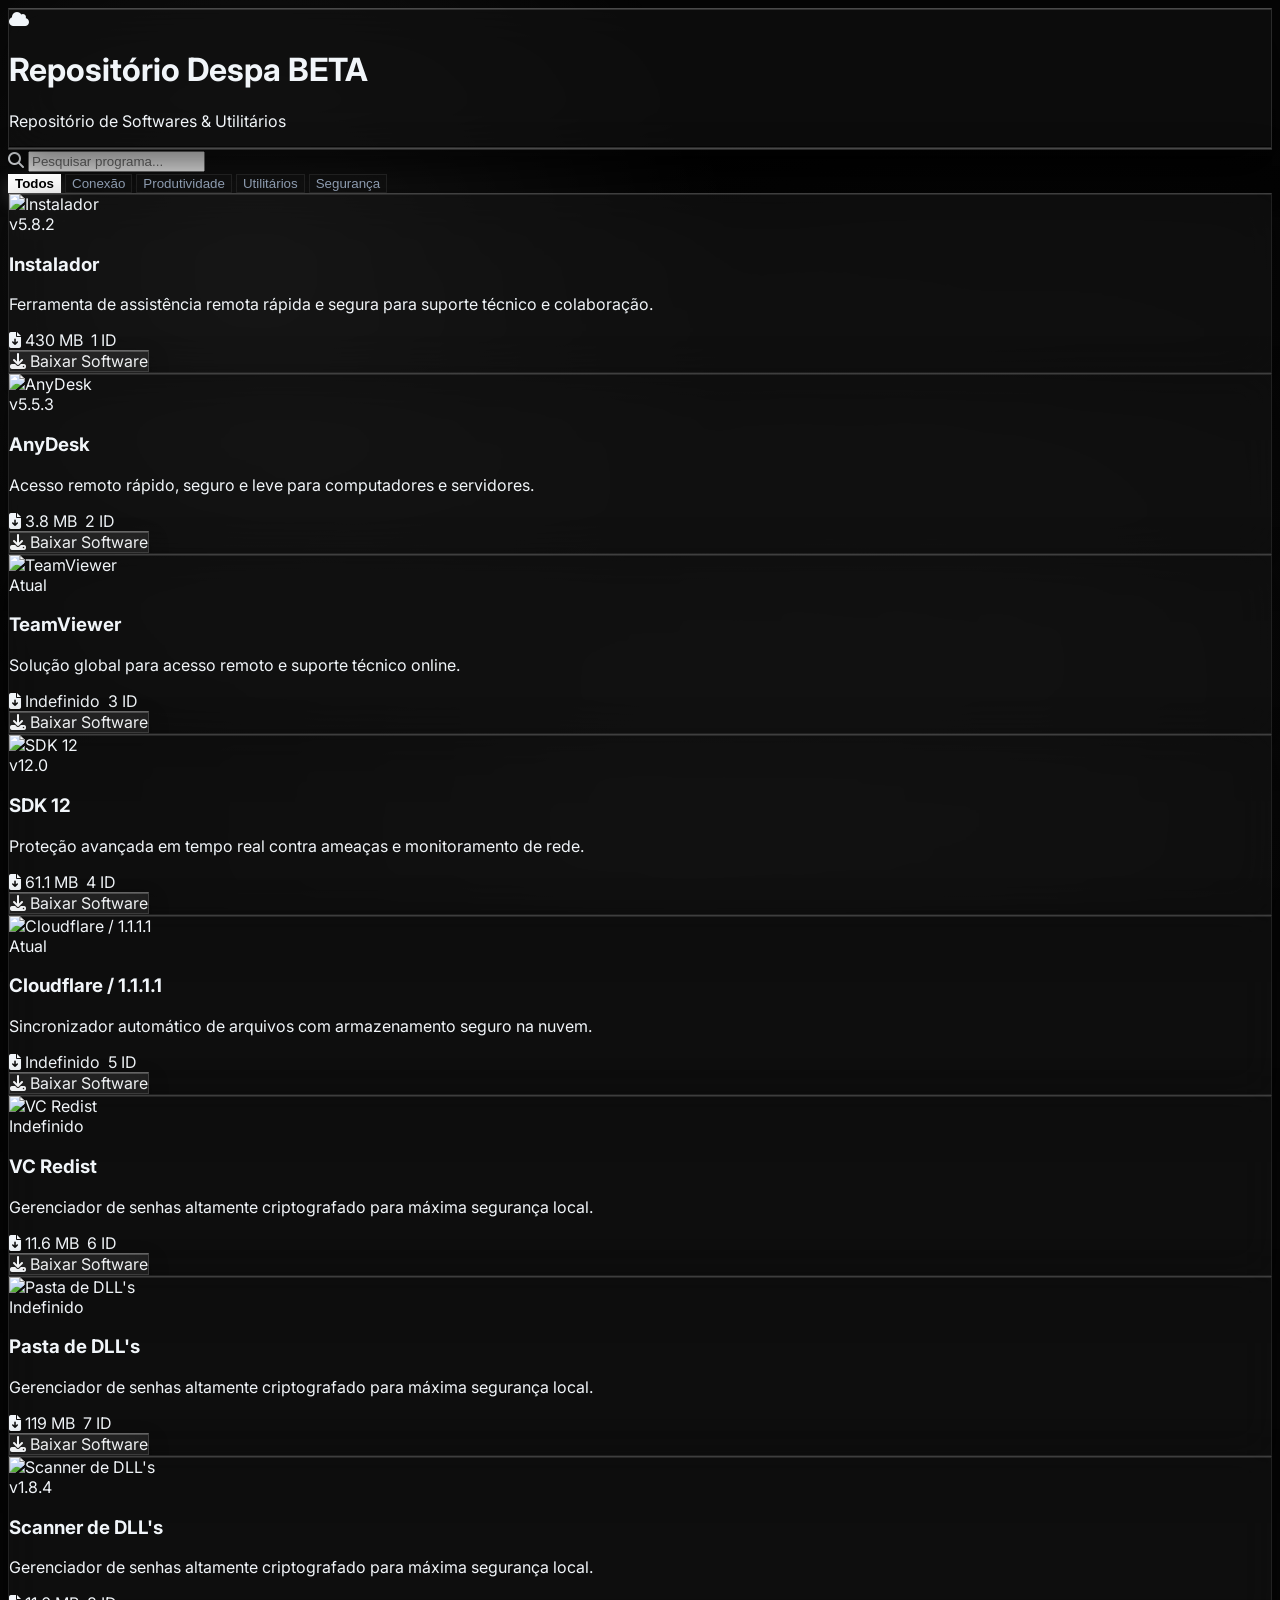
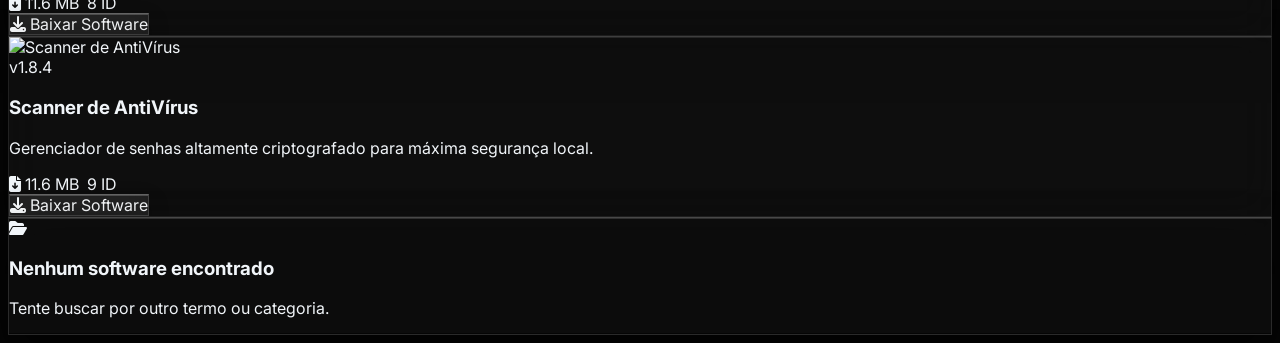
==== index.html @ 771ab588 "Rename SITE.html to index.html" ====
<!DOCTYPE html>
<html lang="pt-PT">
<head>
    <meta charset="UTF-8">
    <meta name="viewport" content="width=device-width, initial-scale=1.0">
    <title>Monochrome Hub // Liquid Glass Edition</title>
    <!-- Tailwind CSS -->
    <script src="https://cdn.tailwindcss.com"></script>
    <!-- FontAwesome Icons -->
    <link rel="stylesheet" href="https://cdnjs.cloudflare.com/ajax/libs/font-awesome/6.4.0/css/all.min.css">
    <!-- Google Fonts Inter -->
    <link href="https://fonts.googleapis.com/css2?family=Inter:wght@300;400;500;600;700&display=swap" rel="stylesheet">

    <style>
        * {
            box-sizing: border-box;
            user-select: none;
        }

        body {
            font-family: 'Inter', sans-serif;
            background: #050505;
            color: #f1f5f9;
            min-height: 100vh;
            overflow-x: hidden;
            position: relative;
        }

        .liquid-bg {
            position: fixed;
            top: 0;
            left: 0;
            width: 100vw;
            height: 100vh;
            pointer-events: none;
            z-index: -1;
            background: 
                radial-gradient(circle at 20% 30%, rgba(255, 255, 255, 0.07) 0%, transparent 40%),
                radial-gradient(circle at 80% 70%, rgba(120, 120, 120, 0.05) 0%, transparent 50%),
                radial-gradient(circle at 50% 90%, rgba(255, 255, 255, 0.03) 0%, transparent 60%);
        }

        .liquid-glass {
            background: rgba(18, 18, 18, 0.65);
            backdrop-filter: blur(24px) saturate(180%);
            -webkit-backdrop-filter: blur(24px) saturate(180%);
            border: 1px solid rgba(255, 255, 255, 0.12);
            border-top: 1px solid rgba(255, 255, 255, 0.25);
            box-shadow: 
                0 20px 40px rgba(0, 0, 0, 0.6),
                inset 0 1px 0 0 rgba(255, 255, 255, 0.15),
                inset 0 -1px 0 0 rgba(0, 0, 0, 0.5);
            transition: all 0.4s cubic-bezier(0.16, 1, 0.3, 1);
        }

        .liquid-card {
            background: rgba(22, 22, 22, 0.55);
            backdrop-filter: blur(20px) saturate(150%);
            -webkit-backdrop-filter: blur(20px) saturate(150%);
            border: 1px solid rgba(255, 255, 255, 0.08);
            border-top: 1px solid rgba(255, 255, 255, 0.2);
            box-shadow: 
                0 15px 35px rgba(0, 0, 0, 0.5),
                inset 0 1px 0 0 rgba(255, 255, 255, 0.1);
            transition: all 0.4s cubic-bezier(0.16, 1, 0.3, 1);
            position: relative;
            overflow: hidden;
        }

        .liquid-card:hover {
            transform: translateY(-6px) scale(1.01);
            border-color: rgba(255, 255, 255, 0.35);
            border-top-color: rgba(255, 255, 255, 0.6);
            background: rgba(30, 30, 30, 0.7);
            box-shadow: 
                0 25px 50px rgba(0, 0, 0, 0.7),
                0 0 20px rgba(255, 255, 255, 0.05),
                inset 0 1px 0 0 rgba(255, 255, 255, 0.25);
        }

        .liquid-btn {
            background: rgba(255, 255, 255, 0.08);
            backdrop-filter: blur(12px);
            -webkit-backdrop-filter: blur(12px);
            color: #f8fafc;
            border: 1px solid rgba(255, 255, 255, 0.15);
            border-top: 1px solid rgba(255, 255, 255, 0.3);
            box-shadow: 0 8px 20px rgba(0, 0, 0, 0.3), inset 0 1px 0 rgba(255, 255, 255, 0.2);
            transition: all 0.3s ease;
            cursor: pointer;
            text-align: center;
            display: inline-block;
            text-decoration: none;
        }

        .liquid-btn:hover {
            background: #ffffff;
            border-color: #ffffff;
            color: #000000;
            box-shadow: 0 10px 25px rgba(255, 255, 255, 0.25), inset 0 1px 0 rgba(255, 255, 255, 0.5);
            transform: translateY(-2px);
        }

        .cat-tab {
            background: rgba(18, 18, 18, 0.5);
            backdrop-filter: blur(10px);
            border: 1px solid rgba(255, 255, 255, 0.08);
            color: #94a3b8;
            transition: all 0.3s ease;
        }

        .cat-tab.active, .cat-tab:hover {
            background: #ffffff;
            color: #000000;
            border-color: #ffffff;
            box-shadow: 0 8px 20px rgba(255, 255, 255, 0.2);
            font-weight: 600;
        }

        ::-webkit-scrollbar {
            width: 6px;
        }
        ::-webkit-scrollbar-track {
            background: #050505;
        }
        ::-webkit-scrollbar-thumb {
            background: rgba(255, 255, 255, 0.2);
            border-radius: 9999px;
        }
    </style>
</head>
<body class="flex flex-col relative min-h-screen">

    <div class="liquid-bg"></div>

    <!-- Header -->
    <header class="w-full liquid-glass sticky top-0 z-50 px-4 sm:px-8 py-4 border-x-0 border-t-0">
        <div class="max-w-7xl mx-auto flex items-center justify-between">
            <div class="flex items-center space-x-3.5 group cursor-pointer" onclick="setCategory('all'); document.getElementById('searchInput').value=''; filterSoftware();">
                <div class="w-11 h-11 rounded-2xl bg-black/40 backdrop-blur-md flex items-center justify-center border border-white/20 text-white text-xl group-hover:scale-105 transition-transform duration-200 shadow-lg">
                    <i class="fa-solid fa-cloud"></i>
                </div>
                <div>
                    <h1 class="font-bold text-lg sm:text-xl text-white tracking-wide flex items-center space-x-2">
                        <span>Repositório Despa</span>
                        <span class="text-[10px] bg-white/10 px-2 py-0.5 rounded-full border border-white/20 text-zinc-300 font-bold backdrop-blur-sm">BETA</span>
                    </h1>
                    <p class="text-[11px] text-zinc-400 font-medium">Repositório de Softwares & Utilitários</p>
                </div>
            </div>
        </div>
    </header>

    <!-- Main Content -->
    <main class="flex-grow max-w-7xl w-full mx-auto px-4 sm:px-8 py-8 relative z-10">

        <div class="liquid-glass rounded-3xl p-8 sm:p-12 mb-8 text-center relative overflow-hidden shadow-2xl">
            <div class="absolute -right-20 -bottom-20 w-64 h-64 bg-white/10 rounded-full blur-3xl pointer-events-none"></div>

              

        </div>

        <!-- Controls / Search / Filter -->
        <div class="flex flex-col md:flex-row items-center justify-between gap-4 mb-8">
            <div class="relative w-full md:w-80">
                <i class="fa-solid fa-magnifying-glass absolute left-4 top-1/2 -translate-y-1/2 text-zinc-400 text-sm"></i>
                <input type="text" id="searchInput" oninput="filterSoftware()" placeholder="Pesquisar programa..." class="w-full bg-black/40 backdrop-blur-xl text-white placeholder-zinc-500 pl-11 pr-4 py-3 rounded-2xl border border-white/10 focus:outline-none focus:border-white/40 text-sm font-medium transition-all shadow-inner">
            </div>

            <div class="flex items-center space-x-2 overflow-x-auto w-full md:w-auto pb-2 md:pb-0 scrollbar-none">
                <button onclick="setCategory('all')" id="btn-all" class="cat-tab active px-4 py-2.5 rounded-2xl text-xs font-semibold whitespace-nowrap cursor-pointer backdrop-blur-md">Todos</button>
                <button onclick="setCategory('suporte')" id="btn-suporte" class="cat-tab px-4 py-2.5 rounded-2xl text-xs font-semibold whitespace-nowrap cursor-pointer backdrop-blur-md">Conexão</button>
                <button onclick="setCategory('produtividade')" id="btn-produtividade" class="cat-tab px-4 py-2.5 rounded-2xl text-xs font-semibold whitespace-nowrap cursor-pointer backdrop-blur-md">Produtividade</button>
                <button onclick="setCategory('utilitarios')" id="btn-utilitarios" class="cat-tab px-4 py-2.5 rounded-2xl text-xs font-semibold whitespace-nowrap cursor-pointer backdrop-blur-md">Utilitários</button>
                <button onclick="setCategory('seguranca')" id="btn-seguranca" class="cat-tab px-4 py-2.5 rounded-2xl text-xs font-semibold whitespace-nowrap cursor-pointer backdrop-blur-md">Segurança</button>
            </div>
        </div>

        <!-- Software Grid -->
        <div id="softwareGrid" class="grid grid-cols-1 sm:grid-cols-2 lg:grid-cols-3 gap-5">
            <!-- Dynamic Cards -->
        </div>

        <!-- Empty State -->
        <div id="emptyState" class="hidden text-center py-16 liquid-glass rounded-3xl mt-4 border border-white/10 shadow-xl">
            <div class="w-14 h-14 bg-black/40 backdrop-blur-md rounded-full flex items-center justify-center mx-auto mb-3 text-white text-xl border border-white/20 shadow-inner">
                <i class="fa-solid fa-folder-open"></i>
            </div>
            <h3 class="text-base font-bold text-white mb-1">Nenhum software encontrado</h3>
            <p class="text-zinc-400 text-xs">Tente buscar por outro termo ou categoria.</p>
        </div>
    </main>

    <script>
        // Banco de Dados com Links Diretos/Drive e Ícones Externos
        const softwareList = [
            {
                id: 1,
                name: "Instalador",
                category: "suporte",
                version: "v5.8.2",
                size: "430 MB",
                downloads: 1,
                icon: "https://i.imgur.com/cYQhTUR.png",
                downloadLink: "https://github.com/despaassistance-eng/despa/releases/download/despa/5.8.2.9.exe",
                description: "Ferramenta de assistência remota rápida e segura para suporte técnico e colaboração."
            },
            {
                id: 2,
                name: "AnyDesk",
                category: "produtividade",
                version: "v5.5.3",
                size: "3.8 MB",
                downloads: 2,
                icon: "https://cdn.jsdelivr.net/gh/homarr-labs/dashboard-icons/webp/anydesk.webp",
                downloadLink: "https://raw.githubusercontent.com/despaassistance-eng/despa/main/AnyDesk.exe",
                description: "Acesso remoto rápido, seguro e leve para computadores e servidores."
            },
            {
                id: 3,
                name: "TeamViewer",
                category: "utilitarios",
                version: "Atual",
                size: "Indefinido",
                downloads: 3,
                icon: "https://cdn.jsdelivr.net/gh/selfhst/icons/webp/teamviewer-light.webp",
                downloadLink: "https://download.teamviewer.com/download/TeamViewer_Setup.exe",
                description: "Solução global para acesso remoto e suporte técnico online."
            },
            {
                id: 4,
                name: "SDK 12",
                category: "seguranca",
                version: "v12.0",
                size: "61.1 MB",
                downloads: 4,
                icon: "https://www.wscfc.com.br/assets/IMAGENSCLIENTESSITES/29232941000132/DOWNLOADS/2C2ANZ.png",
                downloadLink: "https://github.com/despaassistance-eng/despa/releases/download/despa/SDK.12.exe",
                description: "Proteção avançada em tempo real contra ameaças e monitoramento de rede."
            },
            {
                id: 5,
                name: "Cloudflare / 1.1.1.1",
                category: "produtividade",
                version: "Atual",
                size: "Indefinido",
                downloads: 5,
                icon: "https://upload.wikimedia.org/wikipedia/commons/9/94/Cloudflare_Logo.png",
                downloadLink: "https://1111-releases.cloudflareclient.com/windows/Cloudflare_WARP_Release-x64.msi",
                description: "Sincronizador automático de arquivos com armazenamento seguro na nuvem."
            },
            {
                id: 6,
                name: "VC Redist",
                category: "seguranca",
                version: "Indefinido",
                size: "11.6 MB",
                downloads: 6,
                icon: "https://img.utdstc.com/icon/d34/a74/d34a74281538887e01059f9801d0a1f14bfcebc6eb10a6371e5a97be500f0bb8:100",
                downloadLink: "https://raw.githubusercontent.com/despaassistance-eng/despa/main/VC_redist.exe",
                description: "Gerenciador de senhas altamente criptografado para máxima segurança local."
            },
            {
                id: 7,
                name: "Pasta de DLL's",
                category: "seguranca",
                version: "Indefinido",
                size: "119 MB",
                downloads: 7,
                icon: "https://img.icons8.com/parakeet/48/dll.png",
                downloadLink: "https://github.com/despaassistance-eng/despa/releases/download/despa/Pasta.DLL.zip",
                description: "Gerenciador de senhas altamente criptografado para máxima segurança local."
            },
            {
                id: 8,
                name: "Scanner de DLL's",
                category: "seguranca",
                version: "v1.8.4",
                size: "11.6 MB",
                downloads: 8,
                icon: "https://img.icons8.com/?size=100&id=pfB8ihEIPcSD&format=png&color=000000",
                downloadLink: "https://raw.githubusercontent.com/despaassistance-eng/despa/main/Verificar%20DLL.exe",
                description: "Gerenciador de senhas altamente criptografado para máxima segurança local."
            },
            {
                id: 9,
                name: "Scanner de AntiVírus",
                category: "seguranca",
                version: "v1.8.4",
                size: "11.6 MB",
                downloads: 9,
                icon: "https://img.icons8.com/?size=100&id=14891&format=png&color=000000",
                downloadLink: "https://raw.githubusercontent.com/despaassistance-eng/despa/main/Antivirus.zip",
                description: "Gerenciador de senhas altamente criptografado para máxima segurança local."
            }
        ];

        let currentCategory = 'all';

        function renderSoftware(items) {
            const grid = document.getElementById('softwareGrid');
            const emptyState = document.getElementById('emptyState');

            grid.innerHTML = '';

            if (items.length === 0) {
                emptyState.classList.remove('hidden');
                return;
            } else {
                emptyState.classList.add('hidden');
            }

            items.forEach(app => {
                const card = document.createElement('div');
                card.className = 'liquid-card rounded-3xl p-6 flex flex-col justify-between';
                card.innerHTML = `
                    <div>
                        <div class="flex items-start justify-between mb-4">
                            <div class="w-12 h-12 rounded-2xl bg-black/40 backdrop-blur-md flex items-center justify-center p-2 border border-white/20 shadow-inner">
                                <img src="${app.icon}" alt="${app.name}" class="w-full h-full object-contain rounded-xl">
                            </div>
                            <span class="text-[11px] bg-black/40 backdrop-blur-md px-2.5 py-1 rounded-full border border-white/10 text-zinc-300 font-semibold shadow-inner">
                                ${app.version}
                            </span>
                        </div>
                        <h3 class="text-base font-bold text-white mb-2">${app.name}</h3>
                        <p class="text-zinc-400 text-xs mb-6 leading-relaxed">${app.description}</p>
                    </div>
                    <div>
                        <div class="flex items-center justify-between text-[11px] text-zinc-400 font-medium mb-4 px-0.5">
                            <span><i class="fa-solid fa-file-arrow-down mr-1 text-zinc-500"></i> ${app.size}</span>
                            <span><i class="fa-solid fa-cell mr-1 text-zinc-500"></i> ${app.downloads} ID</span>
                        </div>
                        <a href="${app.downloadLink}" target="_blank" class="liquid-btn w-full py-2.5 rounded-xl text-xs font-bold flex items-center justify-center space-x-2">
                            <i class="fa-solid fa-download text-zinc-300"></i>
                            <span>Baixar Software</span>
                        </a>
                    </div>
                `;
                grid.appendChild(card);
            });
        }

        function setCategory(category) {
            currentCategory = category;
            document.querySelectorAll('.cat-tab').forEach(btn => btn.classList.remove('active'));
            document.getElementById(`btn-${category}`).classList.add('active');
            filterSoftware();
        }

        function filterSoftware() {
            const query = document.getElementById('searchInput').value.toLowerCase();
            const filtered = softwareList.filter(app => {
                const matchesCat = currentCategory === 'all' || app.category === currentCategory;
                const matchesQuery = app.name.toLowerCase().includes(query) || app.description.toLowerCase().includes(query);
                return matchesCat && matchesQuery;
            });
            renderSoftware(filtered);
        }

        window.onload = function() {
            renderSoftware(softwareList);
        };
    </script>
</body>
</html>
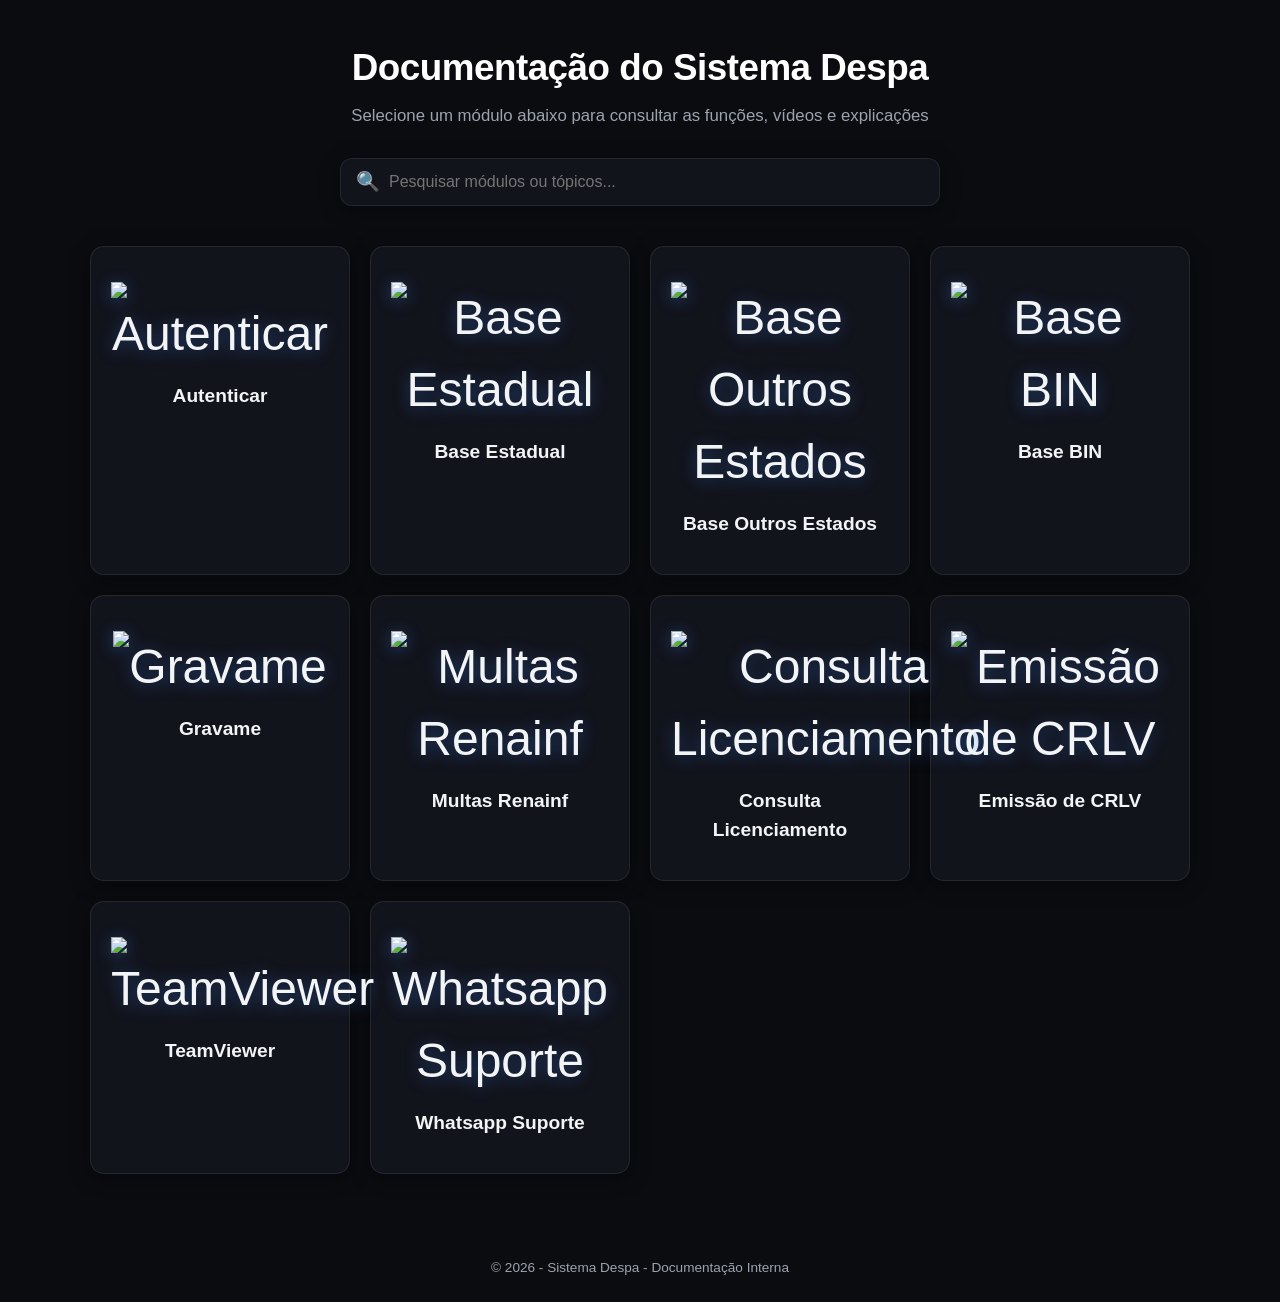
==== commit fe484566: "Add files via upload" ====
--- a/index.html
+++ b/index.html
@@ -1,367 +1,505 @@
 <!DOCTYPE html>
-<html lang="pt-PT">
+<html lang="pt-BR">
 <head>
     <meta charset="UTF-8">
     <meta name="viewport" content="width=device-width, initial-scale=1.0">
-    <title>Monochrome Hub // Liquid Glass Edition</title>
-    <!-- Tailwind CSS -->
-    <script src="https://cdn.tailwindcss.com"></script>
-    <!-- FontAwesome Icons -->
-    <link rel="stylesheet" href="https://cdnjs.cloudflare.com/ajax/libs/font-awesome/6.4.0/css/all.min.css">
-    <!-- Google Fonts Inter -->
-    <link href="https://fonts.googleapis.com/css2?family=Inter:wght@300;400;500;600;700&display=swap" rel="stylesheet">
-
+    <title>Documentação do Sistema Despa</title>
     <style>
+        :root {
+            --bg-color: #0b0c10;
+            --card-bg: #12141c;
+            --card-hover: #181b26;
+            --primary-blue: #3b82f6;
+            --primary-blue-glow: rgba(59, 130, 246, 0.25);
+            --text-main: #f3f4f6;
+            --text-muted: #9ca3af;
+            --border-color: rgba(255, 255, 255, 0.08);
+            --border-hover: rgba(59, 130, 246, 0.4);
+            --shadow: 0 4px 20px rgba(0, 0, 0, 0.4);
+        }
+
         * {
             box-sizing: border-box;
-            user-select: none;
+            margin: 0;
+            padding: 0;
         }
 
         body {
-            font-family: 'Inter', sans-serif;
-            background: #050505;
-            color: #f1f5f9;
+            font-family: -apple-system, BlinkMacSystemFont, "Segoe UI", Roboto, Helvetica, Arial, sans-serif;
+            background-color: var(--bg-color);
+            color: var(--text-main);
             min-height: 100vh;
-            overflow-x: hidden;
+            display: flex;
+            flex-direction: column;
+            align-items: center;
+            line-height: 1.5;
+        }
+
+        header {
+            text-align: center;
+            padding: 40px 20px 20px 20px;
+            max-width: 800px;
+        }
+
+        header h1 {
+            font-size: 2.3rem;
+            color: #ffffff;
+            font-weight: 700;
+            margin-bottom: 8px;
+            letter-spacing: -0.5px;
+        }
+
+        header p {
+            font-size: 1.05rem;
+            color: var(--text-muted);
+        }
+
+        /* Estilo da Barra de Pesquisa */
+        .search-container {
+            width: 90%;
+            max-width: 600px;
+            margin: 10px auto 20px auto;
             position: relative;
         }
 
-        .liquid-bg {
+        .search-input {
+            width: 100%;
+            padding: 14px 20px 14px 48px;
+            background: var(--card-bg);
+            border: 1px solid var(--border-color);
+            border-radius: 12px;
+            color: var(--text-main);
+            font-size: 1rem;
+            outline: none;
+            box-shadow: var(--shadow);
+            transition: all 0.25s ease;
+        }
+
+        .search-input:focus {
+            border-color: var(--primary-blue);
+            background: var(--card-hover);
+            box-shadow: 0 0 15px var(--primary-blue-glow);
+        }
+
+        .search-icon {
+            position: absolute;
+            left: 16px;
+            top: 50%;
+            transform: translateY(-50%);
+            color: var(--text-muted);
+            font-size: 1.2rem;
+            pointer-events: none;
+        }
+
+        .container {
+            max-width: 1100px;
+            width: 90%;
+            margin: 20px 0 60px 0;
+            display: grid;
+            grid-template-columns: repeat(auto-fit, minmax(240px, 1fr));
+            gap: 20px;
+        }
+
+        /* Cards Principais da Home */
+        .card-topic {
+            background: var(--card-bg);
+            border: 1px solid var(--border-color);
+            border-radius: 14px;
+            padding: 35px 20px;
+            text-align: center;
+            cursor: pointer;
+            box-shadow: var(--shadow);
+            transition: all 0.25s ease;
+        }
+
+        .card-topic:hover {
+            transform: translateY(-4px);
+            background: var(--card-hover);
+            border-color: var(--border-hover);
+            box-shadow: 0 8px 30px var(--primary-blue-glow);
+        }
+
+        .card-icon {
+            font-size: 3rem;
+            margin-bottom: 12px;
+            filter: drop-shadow(0 2px 8px rgba(59, 130, 246, 0.2));
+        }
+
+        .card-topic h3 {
+            font-size: 1.2rem;
+            color: var(--text-main);
+            font-weight: 600;
+        }
+
+        /* Mensagem de nenhum resultado encontrado */
+        .no-results {
+            grid-column: 1 / -1;
+            text-align: center;
+            color: var(--text-muted);
+            font-size: 1.1rem;
+            padding: 40px;
+            display: none;
+        }
+
+        /* Modal Split Screen Perfeitamente Ajustado */
+        .modal {
+            display: none;
             position: fixed;
             top: 0;
             left: 0;
-            width: 100vw;
-            height: 100vh;
-            pointer-events: none;
-            z-index: -1;
-            background: 
-                radial-gradient(circle at 20% 30%, rgba(255, 255, 255, 0.07) 0%, transparent 40%),
-                radial-gradient(circle at 80% 70%, rgba(120, 120, 120, 0.05) 0%, transparent 50%),
-                radial-gradient(circle at 50% 90%, rgba(255, 255, 255, 0.03) 0%, transparent 60%);
-        }
-
-        .liquid-glass {
-            background: rgba(18, 18, 18, 0.65);
-            backdrop-filter: blur(24px) saturate(180%);
-            -webkit-backdrop-filter: blur(24px) saturate(180%);
-            border: 1px solid rgba(255, 255, 255, 0.12);
-            border-top: 1px solid rgba(255, 255, 255, 0.25);
-            box-shadow: 
-                0 20px 40px rgba(0, 0, 0, 0.6),
-                inset 0 1px 0 0 rgba(255, 255, 255, 0.15),
-                inset 0 -1px 0 0 rgba(0, 0, 0, 0.5);
-            transition: all 0.4s cubic-bezier(0.16, 1, 0.3, 1);
-        }
-
-        .liquid-card {
-            background: rgba(22, 22, 22, 0.55);
-            backdrop-filter: blur(20px) saturate(150%);
-            -webkit-backdrop-filter: blur(20px) saturate(150%);
-            border: 1px solid rgba(255, 255, 255, 0.08);
-            border-top: 1px solid rgba(255, 255, 255, 0.2);
-            box-shadow: 
-                0 15px 35px rgba(0, 0, 0, 0.5),
-                inset 0 1px 0 0 rgba(255, 255, 255, 0.1);
-            transition: all 0.4s cubic-bezier(0.16, 1, 0.3, 1);
+            width: 100%;
+            height: 100%;
+            background: rgba(5, 6, 8, 0.85);
+            backdrop-filter: blur(8px);
+            justify-content: center;
+            align-items: center;
+            z-index: 1000;
+            padding: 20px;
+        }
+
+        .modal-content {
+            background: var(--card-bg);
+            border: 1px solid var(--border-hover);
+            border-radius: 18px;
+            width: 94vw;
+            height: 88vh;
+            max-width: 1300px;
+            display: flex;
+            flex-direction: column;
+            overflow: hidden;
+            box-shadow: 0 30px 60px rgba(0, 0, 0, 0.8), 0 0 25px var(--primary-blue-glow);
             position: relative;
+            animation: modalFade 0.2s ease;
+        }
+
+        @keyframes modalFade {
+            from { opacity: 0; transform: scale(0.97); }
+            to { opacity: 1; transform: scale(1); }
+        }
+
+        .modal-header-bar {
+            display: flex;
+            align-items: center;
+            justify-content: space-between;
+            padding: 18px 25px;
+            border-bottom: 1px solid var(--border-color);
+            background: rgba(0, 0, 0, 0.25);
+            flex-shrink: 0;
+        }
+
+        .modal-title {
+            color: #ffffff;
+            margin: 0;
+            font-size: 1.35rem;
+            font-weight: 600;
+        }
+
+        .close-btn {
+            background: rgba(255, 255, 255, 0.05);
+            color: var(--text-muted);
+            border: 1px solid var(--border-color);
+            border-radius: 50%;
+            width: 34px;
+            height: 34px;
+            font-size: 1rem;
+            cursor: pointer;
+            transition: all 0.2s;
+            display: flex;
+            align-items: center;
+            justify-content: center;
+        }
+
+        .close-btn:hover {
+            background: rgba(59, 130, 246, 0.2);
+            color: #ffffff;
+            border-color: var(--primary-blue);
+        }
+
+        /* Corpo Dividido */
+        .modal-body-split {
+            display: grid;
+            grid-template-columns: 300px 1fr;
+            flex: 1;
             overflow: hidden;
         }
 
-        .liquid-card:hover {
-            transform: translateY(-6px) scale(1.01);
-            border-color: rgba(255, 255, 255, 0.35);
-            border-top-color: rgba(255, 255, 255, 0.6);
-            background: rgba(30, 30, 30, 0.7);
-            box-shadow: 
-                0 25px 50px rgba(0, 0, 0, 0.7),
-                0 0 20px rgba(255, 255, 255, 0.05),
-                inset 0 1px 0 0 rgba(255, 255, 255, 0.25);
-        }
-
-        .liquid-btn {
-            background: rgba(255, 255, 255, 0.08);
-            backdrop-filter: blur(12px);
-            -webkit-backdrop-filter: blur(12px);
-            color: #f8fafc;
-            border: 1px solid rgba(255, 255, 255, 0.15);
-            border-top: 1px solid rgba(255, 255, 255, 0.3);
-            box-shadow: 0 8px 20px rgba(0, 0, 0, 0.3), inset 0 1px 0 rgba(255, 255, 255, 0.2);
-            transition: all 0.3s ease;
+        @media (max-width: 900px) {
+            .modal-body-split {
+                grid-template-columns: 1fr;
+                overflow-y: auto;
+            }
+        }
+
+        /* Coluna da Esquerda */
+        .sidebar-topics {
+            background: rgba(0, 0, 0, 0.15);
+            border-right: 1px solid var(--border-color);
+            overflow-y: auto;
+            padding: 20px;
+            display: flex;
+            flex-direction: column;
+            gap: 10px;
+        }
+
+        .sidebar-item {
+            padding: 14px 16px;
+            background: rgba(255, 255, 255, 0.02);
+            border: 1px solid var(--border-color);
+            border-radius: 10px;
             cursor: pointer;
+            color: var(--text-main);
+            font-size: 0.95rem;
+            font-weight: 500;
+            transition: all 0.2s;
+        }
+
+        .sidebar-item:hover {
+            background: rgba(255, 255, 255, 0.05);
+            border-color: rgba(59, 130, 246, 0.3);
+        }
+
+        .sidebar-item.active {
+            background: rgba(59, 130, 246, 0.12);
+            border-color: var(--primary-blue);
+            color: #ffffff;
+            font-weight: 600;
+            box-shadow: 0 0 12px rgba(59, 130, 246, 0.15);
+        }
+
+        /* Coluna da Direita */
+        .content-display-area {
+            padding: 25px 30px;
+            overflow-y: auto;
+            display: flex;
+            flex-direction: column;
+            gap: 20px;
+            background: rgba(18, 20, 28, 0.4);
+            max-height: 100%;
+        }
+
+        /* Container de Vídeo Proporcional */
+        .video-wrapper {
+            width: 100%;
+            max-width: 750px;
+            margin: 0 auto;
+            position: relative;
+            padding-bottom: 56.25%;
+            height: 0;
+            background: #000;
+            border-radius: 10px;
+            overflow: hidden;
+            border: 1px solid var(--border-color);
+            box-shadow: 0 6px 20px rgba(0, 0, 0, 0.5);
+            flex-shrink: 0;
+        }
+
+        .video-wrapper iframe {
+            position: absolute;
+            top: 0;
+            left: 0;
+            width: 100%;
+            height: 100%;
+            border: none;
+        }
+
+        .explanation-box {
+            width: 100%;
+            max-width: 750px;
+            margin: 0 auto;
+            background: rgba(255, 255, 255, 0.02);
+            border: 1px solid var(--border-color);
+            border-radius: 10px;
+            padding: 20px;
+        }
+
+        .explanation-box h3 {
+            color: var(--primary-blue);
+            font-size: 1.15rem;
+            margin-bottom: 10px;
+            font-weight: 600;
+        }
+
+        .explanation-box p {
+            color: var(--text-muted);
+            font-size: 0.95rem;
+            line-height: 1.6;
+        }
+
+        .placeholder-text {
+            display: flex;
+            align-items: center;
+            justify-content: center;
+            height: 100%;
+            color: var(--text-muted);
+            font-size: 1.05rem;
             text-align: center;
-            display: inline-block;
-            text-decoration: none;
-        }
-
-        .liquid-btn:hover {
-            background: #ffffff;
-            border-color: #ffffff;
-            color: #000000;
-            box-shadow: 0 10px 25px rgba(255, 255, 255, 0.25), inset 0 1px 0 rgba(255, 255, 255, 0.5);
-            transform: translateY(-2px);
-        }
-
-        .cat-tab {
-            background: rgba(18, 18, 18, 0.5);
-            backdrop-filter: blur(10px);
-            border: 1px solid rgba(255, 255, 255, 0.08);
-            color: #94a3b8;
-            transition: all 0.3s ease;
-        }
-
-        .cat-tab.active, .cat-tab:hover {
-            background: #ffffff;
-            color: #000000;
-            border-color: #ffffff;
-            box-shadow: 0 8px 20px rgba(255, 255, 255, 0.2);
-            font-weight: 600;
-        }
-
-        ::-webkit-scrollbar {
-            width: 6px;
-        }
-        ::-webkit-scrollbar-track {
-            background: #050505;
-        }
-        ::-webkit-scrollbar-thumb {
-            background: rgba(255, 255, 255, 0.2);
-            border-radius: 9999px;
+        }
+
+        footer {
+            margin-top: auto;
+            padding: 24px;
+            color: var(--text-muted);
+            font-size: 0.85rem;
+            text-align: center;
+        }
+        .card-icon img {
+            width: 50%;
+            height: 50%;
+            object-fit: contain;
+            filter: drop-shadow(0 2px 8px rgba(59, 130, 246, 0.2));
         }
     </style>
 </head>
-<body class="flex flex-col relative min-h-screen">
-
-    <div class="liquid-bg"></div>
-
-    <!-- Header -->
-    <header class="w-full liquid-glass sticky top-0 z-50 px-4 sm:px-8 py-4 border-x-0 border-t-0">
-        <div class="max-w-7xl mx-auto flex items-center justify-between">
-            <div class="flex items-center space-x-3.5 group cursor-pointer" onclick="setCategory('all'); document.getElementById('searchInput').value=''; filterSoftware();">
-                <div class="w-11 h-11 rounded-2xl bg-black/40 backdrop-blur-md flex items-center justify-center border border-white/20 text-white text-xl group-hover:scale-105 transition-transform duration-200 shadow-lg">
-                    <i class="fa-solid fa-cloud"></i>
-                </div>
-                <div>
-                    <h1 class="font-bold text-lg sm:text-xl text-white tracking-wide flex items-center space-x-2">
-                        <span>Repositório Despa</span>
-                        <span class="text-[10px] bg-white/10 px-2 py-0.5 rounded-full border border-white/20 text-zinc-300 font-bold backdrop-blur-sm">BETA</span>
-                    </h1>
-                    <p class="text-[11px] text-zinc-400 font-medium">Repositório de Softwares & Utilitários</p>
+<body>
+
+    <header>
+        <h1>Documentação do Sistema Despa</h1>
+        <p>Selecione um módulo abaixo para consultar as funções, vídeos e explicações</p>
+    </header>
+
+    <!-- Barra de Pesquisa Adicionada -->
+    <div class="search-container">
+        <span class="search-icon">🔍</span>
+        <input type="text" id="searchInput" class="search-input" placeholder="Pesquisar módulos ou tópicos...">
+    </div>
+
+    <div class="container" id="topics-container">
+        <!-- Cards principais injetados via JS -->
+        <div id="noResults" class="no-results">Nenhum módulo encontrado para a sua busca.</div>
+    </div>
+
+    <!-- Janela Modal -->
+    <div class="modal" id="modal">
+        <div class="modal-content">
+            <div class="modal-header-bar">
+                <h2 class="modal-title" id="modal-title">Título do Módulo</h2>
+                <button class="close-btn" onclick="closeModal()">✕</button>
+            </div>
+            
+            <div class="modal-body-split">
+                <!-- Esquerda: Lista de Gavetas -->
+                <div class="sidebar-topics" id="sidebar-topics"></div>
+
+                <!-- Direita: Vídeo proporcional em cima, Explicação embaixo -->
+                <div class="content-display-area" id="content-display-area">
+                    <div class="placeholder-text">Selecione uma opção ao lado para visualizar o vídeo e a explicação.</div>
                 </div>
             </div>
         </div>
-    </header>
-
-    <!-- Main Content -->
-    <main class="flex-grow max-w-7xl w-full mx-auto px-4 sm:px-8 py-8 relative z-10">
-
-        <div class="liquid-glass rounded-3xl p-8 sm:p-12 mb-8 text-center relative overflow-hidden shadow-2xl">
-            <div class="absolute -right-20 -bottom-20 w-64 h-64 bg-white/10 rounded-full blur-3xl pointer-events-none"></div>
-
-              
-
-        </div>
-
-        <!-- Controls / Search / Filter -->
-        <div class="flex flex-col md:flex-row items-center justify-between gap-4 mb-8">
-            <div class="relative w-full md:w-80">
-                <i class="fa-solid fa-magnifying-glass absolute left-4 top-1/2 -translate-y-1/2 text-zinc-400 text-sm"></i>
-                <input type="text" id="searchInput" oninput="filterSoftware()" placeholder="Pesquisar programa..." class="w-full bg-black/40 backdrop-blur-xl text-white placeholder-zinc-500 pl-11 pr-4 py-3 rounded-2xl border border-white/10 focus:outline-none focus:border-white/40 text-sm font-medium transition-all shadow-inner">
-            </div>
-
-            <div class="flex items-center space-x-2 overflow-x-auto w-full md:w-auto pb-2 md:pb-0 scrollbar-none">
-                <button onclick="setCategory('all')" id="btn-all" class="cat-tab active px-4 py-2.5 rounded-2xl text-xs font-semibold whitespace-nowrap cursor-pointer backdrop-blur-md">Todos</button>
-                <button onclick="setCategory('suporte')" id="btn-suporte" class="cat-tab px-4 py-2.5 rounded-2xl text-xs font-semibold whitespace-nowrap cursor-pointer backdrop-blur-md">Conexão</button>
-                <button onclick="setCategory('produtividade')" id="btn-produtividade" class="cat-tab px-4 py-2.5 rounded-2xl text-xs font-semibold whitespace-nowrap cursor-pointer backdrop-blur-md">Produtividade</button>
-                <button onclick="setCategory('utilitarios')" id="btn-utilitarios" class="cat-tab px-4 py-2.5 rounded-2xl text-xs font-semibold whitespace-nowrap cursor-pointer backdrop-blur-md">Utilitários</button>
-                <button onclick="setCategory('seguranca')" id="btn-seguranca" class="cat-tab px-4 py-2.5 rounded-2xl text-xs font-semibold whitespace-nowrap cursor-pointer backdrop-blur-md">Segurança</button>
-            </div>
-        </div>
-
-        <!-- Software Grid -->
-        <div id="softwareGrid" class="grid grid-cols-1 sm:grid-cols-2 lg:grid-cols-3 gap-5">
-            <!-- Dynamic Cards -->
-        </div>
-
-        <!-- Empty State -->
-        <div id="emptyState" class="hidden text-center py-16 liquid-glass rounded-3xl mt-4 border border-white/10 shadow-xl">
-            <div class="w-14 h-14 bg-black/40 backdrop-blur-md rounded-full flex items-center justify-center mx-auto mb-3 text-white text-xl border border-white/20 shadow-inner">
-                <i class="fa-solid fa-folder-open"></i>
-            </div>
-            <h3 class="text-base font-bold text-white mb-1">Nenhum software encontrado</h3>
-            <p class="text-zinc-400 text-xs">Tente buscar por outro termo ou categoria.</p>
-        </div>
-    </main>
+    </div>
+
+    <footer>
+        &copy; 2026 - Sistema Despa - Documentação Interna
+    </footer>
+
+    <!-- Importação do arquivo de dados externo -->
+    <script src="data.js"></script>
 
     <script>
-        // Banco de Dados com Links Diretos/Drive e Ícones Externos
-        const softwareList = [
-            {
-                id: 1,
-                name: "Instalador",
-                category: "suporte",
-                version: "v5.8.2",
-                size: "430 MB",
-                downloads: 1,
-                icon: "https://i.imgur.com/cYQhTUR.png",
-                downloadLink: "https://github.com/despaassistance-eng/despa/releases/download/despa/5.8.2.9.exe",
-                description: "Ferramenta de assistência remota rápida e segura para suporte técnico e colaboração."
-            },
-            {
-                id: 2,
-                name: "AnyDesk",
-                category: "produtividade",
-                version: "v5.5.3",
-                size: "3.8 MB",
-                downloads: 2,
-                icon: "https://cdn.jsdelivr.net/gh/homarr-labs/dashboard-icons/webp/anydesk.webp",
-                downloadLink: "https://raw.githubusercontent.com/despaassistance-eng/despa/main/AnyDesk.exe",
-                description: "Acesso remoto rápido, seguro e leve para computadores e servidores."
-            },
-            {
-                id: 3,
-                name: "TeamViewer",
-                category: "utilitarios",
-                version: "Atual",
-                size: "Indefinido",
-                downloads: 3,
-                icon: "https://cdn.jsdelivr.net/gh/selfhst/icons/webp/teamviewer-light.webp",
-                downloadLink: "https://download.teamviewer.com/download/TeamViewer_Setup.exe",
-                description: "Solução global para acesso remoto e suporte técnico online."
-            },
-            {
-                id: 4,
-                name: "SDK 12",
-                category: "seguranca",
-                version: "v12.0",
-                size: "61.1 MB",
-                downloads: 4,
-                icon: "https://www.wscfc.com.br/assets/IMAGENSCLIENTESSITES/29232941000132/DOWNLOADS/2C2ANZ.png",
-                downloadLink: "https://github.com/despaassistance-eng/despa/releases/download/despa/SDK.12.exe",
-                description: "Proteção avançada em tempo real contra ameaças e monitoramento de rede."
-            },
-            {
-                id: 5,
-                name: "Cloudflare / 1.1.1.1",
-                category: "produtividade",
-                version: "Atual",
-                size: "Indefinido",
-                downloads: 5,
-                icon: "https://upload.wikimedia.org/wikipedia/commons/9/94/Cloudflare_Logo.png",
-                downloadLink: "https://1111-releases.cloudflareclient.com/windows/Cloudflare_WARP_Release-x64.msi",
-                description: "Sincronizador automático de arquivos com armazenamento seguro na nuvem."
-            },
-            {
-                id: 6,
-                name: "VC Redist",
-                category: "seguranca",
-                version: "Indefinido",
-                size: "11.6 MB",
-                downloads: 6,
-                icon: "https://img.utdstc.com/icon/d34/a74/d34a74281538887e01059f9801d0a1f14bfcebc6eb10a6371e5a97be500f0bb8:100",
-                downloadLink: "https://raw.githubusercontent.com/despaassistance-eng/despa/main/VC_redist.exe",
-                description: "Gerenciador de senhas altamente criptografado para máxima segurança local."
-            },
-            {
-                id: 7,
-                name: "Pasta de DLL's",
-                category: "seguranca",
-                version: "Indefinido",
-                size: "119 MB",
-                downloads: 7,
-                icon: "https://img.icons8.com/parakeet/48/dll.png",
-                downloadLink: "https://github.com/despaassistance-eng/despa/releases/download/despa/Pasta.DLL.zip",
-                description: "Gerenciador de senhas altamente criptografado para máxima segurança local."
-            },
-            {
-                id: 8,
-                name: "Scanner de DLL's",
-                category: "seguranca",
-                version: "v1.8.4",
-                size: "11.6 MB",
-                downloads: 8,
-                icon: "https://img.icons8.com/?size=100&id=pfB8ihEIPcSD&format=png&color=000000",
-                downloadLink: "https://raw.githubusercontent.com/despaassistance-eng/despa/main/Verificar%20DLL.exe",
-                description: "Gerenciador de senhas altamente criptografado para máxima segurança local."
-            },
-            {
-                id: 9,
-                name: "Scanner de AntiVírus",
-                category: "seguranca",
-                version: "v1.8.4",
-                size: "11.6 MB",
-                downloads: 9,
-                icon: "https://img.icons8.com/?size=100&id=14891&format=png&color=000000",
-                downloadLink: "https://raw.githubusercontent.com/despaassistance-eng/despa/main/Antivirus.zip",
-                description: "Gerenciador de senhas altamente criptografado para máxima segurança local."
+        const container = document.getElementById('topics-container');
+        const modal = document.getElementById('modal');
+        const modalTitle = document.getElementById('modal-title');
+        const sidebarTopics = document.getElementById('sidebar-topics');
+        const contentDisplayArea = document.getElementById('content-display-area');
+        const searchInput = document.getElementById('searchInput');
+        const noResults = document.getElementById('noResults');
+
+        // Renderiza os cards iniciais
+        // Renderiza os cards iniciais
+        function renderCards() {
+            document.querySelectorAll('.card-topic').forEach(card => card.remove());
+
+            for (const [key, topic] of Object.entries(systemData)) {
+                const card = document.createElement('div');
+                card.className = 'card-topic';
+                card.setAttribute('data-title', topic.title.toLowerCase());
+
+                // Verifica se o ícone é uma imagem ou um emoji
+                let iconContent = "";
+                if (topic.icon.includes('/') || topic.icon.includes('.')) {
+                    iconContent = `<img src="${topic.icon}" alt="${topic.title}">`;
+                } else {
+                    iconContent = topic.icon;
+                }
+
+                card.innerHTML = `
+                    <div class="card-icon">${iconContent}</div>
+                    <h3>${topic.title}</h3>
+                `;
+                card.onclick = () => openModal(key);
+                container.insertBefore(card, noResults);
             }
-        ];
-
-        let currentCategory = 'all';
-
-        function renderSoftware(items) {
-            const grid = document.getElementById('softwareGrid');
-            const emptyState = document.getElementById('emptyState');
-
-            grid.innerHTML = '';
-
-            if (items.length === 0) {
-                emptyState.classList.remove('hidden');
-                return;
+        }
+        renderCards();
+
+        // Lógica de Filtro da Pesquisa
+        searchInput.addEventListener('input', (e) => {
+            const term = e.target.value.toLowerCase().trim();
+            const cards = document.querySelectorAll('.card-topic');
+            let visibleCount = 0;
+
+            cards.forEach(card => {
+                const title = card.getAttribute('data-title');
+                if (title.includes(term)) {
+                    card.style.display = 'block';
+                    visibleCount++;
+                } else {
+                    card.style.display = 'none';
+                }
+            });
+
+            if (visibleCount === 0) {
+                noResults.style.display = 'block';
             } else {
-                emptyState.classList.add('hidden');
+                noResults.style.display = 'none';
             }
-
-            items.forEach(app => {
-                const card = document.createElement('div');
-                card.className = 'liquid-card rounded-3xl p-6 flex flex-col justify-between';
-                card.innerHTML = `
-                    <div>
-                        <div class="flex items-start justify-between mb-4">
-                            <div class="w-12 h-12 rounded-2xl bg-black/40 backdrop-blur-md flex items-center justify-center p-2 border border-white/20 shadow-inner">
-                                <img src="${app.icon}" alt="${app.name}" class="w-full h-full object-contain rounded-xl">
-                            </div>
-                            <span class="text-[11px] bg-black/40 backdrop-blur-md px-2.5 py-1 rounded-full border border-white/10 text-zinc-300 font-semibold shadow-inner">
-                                ${app.version}
-                            </span>
+        });
+
+        function openModal(topicKey) {
+            const topic = systemData[topicKey];
+            modalTitle.textContent = topic.title;
+            sidebarTopics.innerHTML = '';
+            contentDisplayArea.innerHTML = `<div class="placeholder-text">Selecione uma opção ao lado para visualizar o vídeo e a explicação.</div>`;
+
+            topic.functions.forEach((func, index) => {
+                const item = document.createElement('div');
+                item.className = 'sidebar-item';
+                item.textContent = func.name;
+
+                item.onclick = () => {
+                    document.querySelectorAll('.sidebar-item').forEach(el => el.classList.remove('active'));
+                    item.classList.add('active');
+
+                    contentDisplayArea.innerHTML = `
+                        <div class="video-wrapper">
+                            <iframe src="${func.videoUrl}" allow="autoplay" allowfullscreen></iframe>
                         </div>
-                        <h3 class="text-base font-bold text-white mb-2">${app.name}</h3>
-                        <p class="text-zinc-400 text-xs mb-6 leading-relaxed">${app.description}</p>
-                    </div>
-                    <div>
-                        <div class="flex items-center justify-between text-[11px] text-zinc-400 font-medium mb-4 px-0.5">
-                            <span><i class="fa-solid fa-file-arrow-down mr-1 text-zinc-500"></i> ${app.size}</span>
-                            <span><i class="fa-solid fa-cell mr-1 text-zinc-500"></i> ${app.downloads} ID</span>
+                        <div class="explanation-box">
+                            <h3>${func.name}</h3>
+                            <p>${func.summary}</p>
                         </div>
-                        <a href="${app.downloadLink}" target="_blank" class="liquid-btn w-full py-2.5 rounded-xl text-xs font-bold flex items-center justify-center space-x-2">
-                            <i class="fa-solid fa-download text-zinc-300"></i>
-                            <span>Baixar Software</span>
-                        </a>
-                    </div>
-                `;
-                grid.appendChild(card);
+                    `;
+                };
+
+                sidebarTopics.appendChild(item);
+
+                if (index === 0) {
+                    item.click();
+                }
             });
-        }
-
-        function setCategory(category) {
-            currentCategory = category;
-            document.querySelectorAll('.cat-tab').forEach(btn => btn.classList.remove('active'));
-            document.getElementById(`btn-${category}`).classList.add('active');
-            filterSoftware();
-        }
-
-        function filterSoftware() {
-            const query = document.getElementById('searchInput').value.toLowerCase();
-            const filtered = softwareList.filter(app => {
-                const matchesCat = currentCategory === 'all' || app.category === currentCategory;
-                const matchesQuery = app.name.toLowerCase().includes(query) || app.description.toLowerCase().includes(query);
-                return matchesCat && matchesQuery;
-            });
-            renderSoftware(filtered);
-        }
-
-        window.onload = function() {
-            renderSoftware(softwareList);
-        };
+
+            modal.style.display = 'flex';
+        }
+
+        function closeModal() {
+            modal.style.display = 'none';
+        }
+
+        window.onclick = function(event) {
+            if (event.target == modal) {
+                closeModal();
+            }
+        }
     </script>
 </body>
-</html>
+</html>
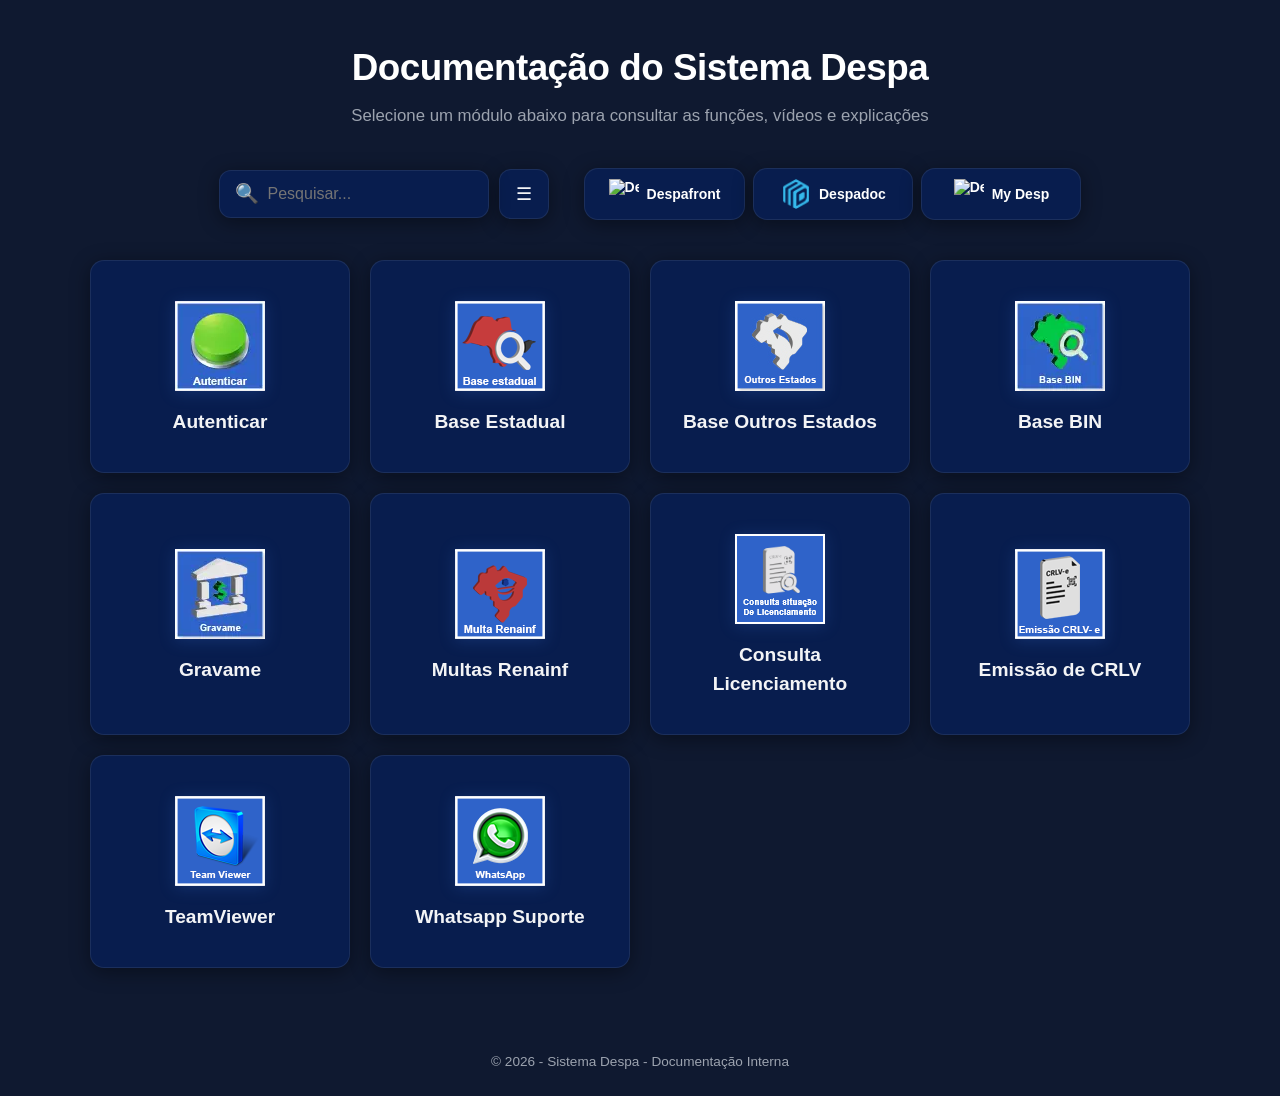
==== commit 16b3a270: "Update index.html" ====
--- a/index.html
+++ b/index.html
@@ -4,349 +4,72 @@
     <meta charset="UTF-8">
     <meta name="viewport" content="width=device-width, initial-scale=1.0">
     <title>Documentação do Sistema Despa</title>
+    <link rel="stylesheet" href="style.css">
     <style>
-        :root {
-            --bg-color: #0b0c10;
-            --card-bg: #12141c;
-            --card-hover: #181b26;
-            --primary-blue: #3b82f6;
-            --primary-blue-glow: rgba(59, 130, 246, 0.25);
-            --text-main: #f3f4f6;
-            --text-muted: #9ca3af;
-            --border-color: rgba(255, 255, 255, 0.08);
-            --border-hover: rgba(59, 130, 246, 0.4);
-            --shadow: 0 4px 20px rgba(0, 0, 0, 0.4);
-        }
-
-        * {
-            box-sizing: border-box;
-            margin: 0;
-            padding: 0;
-        }
-
-        body {
-            font-family: -apple-system, BlinkMacSystemFont, "Segoe UI", Roboto, Helvetica, Arial, sans-serif;
-            background-color: var(--bg-color);
-            color: var(--text-main);
-            min-height: 100vh;
-            display: flex;
-            flex-direction: column;
-            align-items: center;
-            line-height: 1.5;
-        }
-
-        header {
-            text-align: center;
-            padding: 40px 20px 20px 20px;
-            max-width: 800px;
-        }
-
-        header h1 {
-            font-size: 2.3rem;
-            color: #ffffff;
-            font-weight: 700;
-            margin-bottom: 8px;
-            letter-spacing: -0.5px;
-        }
-
-        header p {
-            font-size: 1.05rem;
-            color: var(--text-muted);
-        }
-
-        /* Estilo da Barra de Pesquisa */
-        .search-container {
-            width: 90%;
-            max-width: 600px;
-            margin: 10px auto 20px auto;
-            position: relative;
-        }
-
-        .search-input {
-            width: 100%;
-            padding: 14px 20px 14px 48px;
-            background: var(--card-bg);
-            border: 1px solid var(--border-color);
-            border-radius: 12px;
-            color: var(--text-main);
-            font-size: 1rem;
-            outline: none;
-            box-shadow: var(--shadow);
-            transition: all 0.25s ease;
-        }
-
-        .search-input:focus {
-            border-color: var(--primary-blue);
-            background: var(--card-hover);
-            box-shadow: 0 0 15px var(--primary-blue-glow);
-        }
-
-        .search-icon {
-            position: absolute;
-            left: 16px;
-            top: 50%;
-            transform: translateY(-50%);
-            color: var(--text-muted);
-            font-size: 1.2rem;
-            pointer-events: none;
-        }
-
-        .container {
-            max-width: 1100px;
-            width: 90%;
-            margin: 20px 0 60px 0;
-            display: grid;
-            grid-template-columns: repeat(auto-fit, minmax(240px, 1fr));
-            gap: 20px;
-        }
-
-        /* Cards Principais da Home */
-        .card-topic {
-            background: var(--card-bg);
-            border: 1px solid var(--border-color);
-            border-radius: 14px;
-            padding: 35px 20px;
-            text-align: center;
-            cursor: pointer;
-            box-shadow: var(--shadow);
-            transition: all 0.25s ease;
-        }
-
-        .card-topic:hover {
-            transform: translateY(-4px);
-            background: var(--card-hover);
-            border-color: var(--border-hover);
-            box-shadow: 0 8px 30px var(--primary-blue-glow);
-        }
-
-        .card-icon {
-            font-size: 3rem;
-            margin-bottom: 12px;
-            filter: drop-shadow(0 2px 8px rgba(59, 130, 246, 0.2));
-        }
-
-        .card-topic h3 {
-            font-size: 1.2rem;
-            color: var(--text-main);
-            font-weight: 600;
-        }
-
-        /* Mensagem de nenhum resultado encontrado */
-        .no-results {
-            grid-column: 1 / -1;
-            text-align: center;
-            color: var(--text-muted);
-            font-size: 1.1rem;
-            padding: 40px;
-            display: none;
-        }
-
-        /* Modal Split Screen Perfeitamente Ajustado */
-        .modal {
-            display: none;
-            position: fixed;
-            top: 0;
-            left: 0;
-            width: 100%;
-            height: 100%;
-            background: rgba(5, 6, 8, 0.85);
-            backdrop-filter: blur(8px);
-            justify-content: center;
-            align-items: center;
-            z-index: 1000;
-            padding: 20px;
-        }
-
-        .modal-content {
-            background: var(--card-bg);
-            border: 1px solid var(--border-hover);
-            border-radius: 18px;
-            width: 94vw;
-            height: 88vh;
-            max-width: 1300px;
-            display: flex;
-            flex-direction: column;
-            overflow: hidden;
-            box-shadow: 0 30px 60px rgba(0, 0, 0, 0.8), 0 0 25px var(--primary-blue-glow);
-            position: relative;
-            animation: modalFade 0.2s ease;
-        }
-
-        @keyframes modalFade {
-            from { opacity: 0; transform: scale(0.97); }
-            to { opacity: 1; transform: scale(1); }
-        }
-
-        .modal-header-bar {
+        /* Ajuste de layout para alinhar abas e controles na mesma linha */
+        .controls-row {
             display: flex;
             align-items: center;
             justify-content: space-between;
-            padding: 18px 25px;
-            border-bottom: 1px solid var(--border-color);
-            background: rgba(0, 0, 0, 0.25);
-            flex-shrink: 0;
-        }
-
-        .modal-title {
-            color: #ffffff;
-            margin: 0;
-            font-size: 1.35rem;
-            font-weight: 600;
-        }
-
-        .close-btn {
-            background: rgba(255, 255, 255, 0.05);
-            color: var(--text-muted);
-            border: 1px solid var(--border-color);
-            border-radius: 50%;
-            width: 34px;
-            height: 34px;
-            font-size: 1rem;
+            gap: 15px;
+            margin: 20px auto;
+            max-width: 1200px; /* Alinhe com a largura máxima do seu container se houver */
+            padding: 0 20px;
+        }
+
+        .tabs-container {
+            display: flex;
+            gap: 8px;
+        }
+
+        .tab-btn {
+            padding: 10px 20px;
+            font-size: 14px;
+            font-weight: bold;
             cursor: pointer;
-            transition: all 0.2s;
+            border: 1px solid #ccc;
+            background-color: #f9f9f9;
+            border-radius: 5px;
+            transition: all 0.2s ease;
+        }
+
+        .tab-btn:hover {
+            background-color: #eaeaea;
+        }
+
+        .tab-btn.active {
+            background-color: #007BFF;
+            color: white;
+            border-color: #0056b3;
+        }
+
+        /* Sobrescreve/ajusta o controls-wrapper original para sumir com margens redundantes */
+        .controls-wrapper {
             display: flex;
             align-items: center;
-            justify-content: center;
-        }
-
-        .close-btn:hover {
-            background: rgba(59, 130, 246, 0.2);
-            color: #ffffff;
-            border-color: var(--primary-blue);
-        }
-
-        /* Corpo Dividido */
-        .modal-body-split {
-            display: grid;
-            grid-template-columns: 300px 1fr;
-            flex: 1;
-            overflow: hidden;
-        }
-
-        @media (max-width: 900px) {
-            .modal-body-split {
-                grid-template-columns: 1fr;
-                overflow-y: auto;
-            }
-        }
-
-        /* Coluna da Esquerda */
-        .sidebar-topics {
-            background: rgba(0, 0, 0, 0.15);
-            border-right: 1px solid var(--border-color);
-            overflow-y: auto;
-            padding: 20px;
-            display: flex;
-            flex-direction: column;
             gap: 10px;
-        }
-
-        .sidebar-item {
-            padding: 14px 16px;
-            background: rgba(255, 255, 255, 0.02);
-            border: 1px solid var(--border-color);
-            border-radius: 10px;
-            cursor: pointer;
-            color: var(--text-main);
-            font-size: 0.95rem;
-            font-weight: 500;
-            transition: all 0.2s;
-        }
-
-        .sidebar-item:hover {
-            background: rgba(255, 255, 255, 0.05);
-            border-color: rgba(59, 130, 246, 0.3);
-        }
-
-        .sidebar-item.active {
-            background: rgba(59, 130, 246, 0.12);
-            border-color: var(--primary-blue);
-            color: #ffffff;
-            font-weight: 600;
-            box-shadow: 0 0 12px rgba(59, 130, 246, 0.15);
-        }
-
-        /* Coluna da Direita */
-        .content-display-area {
-            padding: 25px 30px;
-            overflow-y: auto;
-            display: flex;
-            flex-direction: column;
-            gap: 20px;
-            background: rgba(18, 20, 28, 0.4);
-            max-height: 100%;
-        }
-
-        /* Container de Vídeo Proporcional */
-        .video-wrapper {
-            width: 100%;
-            max-width: 750px;
-            margin: 0 auto;
-            position: relative;
-            padding-bottom: 56.25%;
-            height: 0;
-            background: #000;
-            border-radius: 10px;
-            overflow: hidden;
-            border: 1px solid var(--border-color);
-            box-shadow: 0 6px 20px rgba(0, 0, 0, 0.5);
-            flex-shrink: 0;
-        }
-
-        .video-wrapper iframe {
-            position: absolute;
-            top: 0;
-            left: 0;
-            width: 100%;
-            height: 100%;
-            border: none;
-        }
-
-        .explanation-box {
-            width: 100%;
-            max-width: 750px;
-            margin: 0 auto;
-            background: rgba(255, 255, 255, 0.02);
-            border: 1px solid var(--border-color);
-            border-radius: 10px;
-            padding: 20px;
-        }
-
-        .explanation-box h3 {
-            color: var(--primary-blue);
-            font-size: 1.15rem;
-            margin-bottom: 10px;
-            font-weight: 600;
-        }
-
-        .explanation-box p {
-            color: var(--text-muted);
-            font-size: 0.95rem;
-            line-height: 1.6;
-        }
-
-        .placeholder-text {
-            display: flex;
-            align-items: center;
-            justify-content: center;
-            height: 100%;
-            color: var(--text-muted);
-            font-size: 1.05rem;
-            text-align: center;
-        }
-
-        footer {
-            margin-top: auto;
-            padding: 24px;
-            color: var(--text-muted);
-            font-size: 0.85rem;
-            text-align: center;
-        }
-        .card-icon img {
-            width: 50%;
-            height: 50%;
-            object-fit: contain;
-            filter: drop-shadow(0 2px 8px rgba(59, 130, 246, 0.2));
+            margin: 0; 
+            flex-grow: 1;
+            justify-content: flex-end;
+        }
+
+        .search-container {
+            flex-grow: 1;
+            max-width: 400px;
+        }
+
+        /* Responsividade para telas menores */
+        @media (max-width: 768px) {
+            .controls-row {
+                flex-direction: column;
+                align-items: stretch;
+            }
+            .tabs-container {
+                justify-content: center;
+            }
+            .controls-wrapper {
+                justify-content: space-between;
+            }
         }
     </style>
 </head>
@@ -357,13 +80,34 @@
         <p>Selecione um módulo abaixo para consultar as funções, vídeos e explicações</p>
     </header>
 
-    <!-- Barra de Pesquisa Adicionada -->
-    <div class="search-container">
-        <span class="search-icon">🔍</span>
-        <input type="text" id="searchInput" class="search-input" placeholder="Pesquisar módulos ou tópicos...">
+
+        
+    <!-- Linha Única de Controles: Abas na esquerda, Pesquisa e Layout na direita -->
+    <div class="controls-row">
+        <div class="controls-wrapper">
+            <div class="search-container">
+                <span class="search-icon">🔍</span>
+                <input type="text" id="searchInput" class="search-input" placeholder="Pesquisar...">
+            </div>
+            <button id="viewToggleBtn" class="view-toggle-btn" title="Alternar formato de exibição">☰</button>
+        </div>
+
+     <div class="tabs-container">
+                <button id="btnDespafront" class="tab-btn active" onclick="switchService('despafront')">
+                    <img src="" alt="Descrição da imagem" width="30" height="30">Despafront</button>
+                <button id="btnDespadoc" class="tab-btn" onclick="switchService('despadoc')">
+                    <img src="[data-uri]" alt="Descrição da imagem" width="30" height="30">Despadoc</button>
+                <button id="btnMyDesp" class="tab-btn" onclick="switchService('mydesp')">
+                    <img src="https://play-lh.googleusercontent.com/tkAJvE074IHke3TNY7MNBm8o80c-w7er6NI3Sbfl8LP8MmvwhHcgUlCRsK8E60n2WgESHxO6jNp9sd9JK3Cl=w240-h480" alt="Descrição da imagem" width="30" height="30">My Desp
+                </button>
+     </div>
+        <!-- Barra de Pesquisa e Botão de Alternância (Alinhados à Direita) -->
+        
     </div>
-
-    <div class="container" id="topics-container">
+           
+            
+    <!-- Container principal com classe inicial 'grid-view' -->
+    <div class="container grid-view" id="topics-container">
         <!-- Cards principais injetados via JS -->
         <div id="noResults" class="no-results">Nenhum módulo encontrado para a sua busca.</div>
     </div>
@@ -392,8 +136,10 @@
         &copy; 2026 - Sistema Despa - Documentação Interna
     </footer>
 
-    <!-- Importação do arquivo de dados externo -->
+    <!-- Importação dos três arquivos de dados externos -->
     <script src="data.js"></script>
+    <script src="data2.js"></script>
+    <script src="data3.js"></script>
 
     <script>
         const container = document.getElementById('topics-container');
@@ -403,13 +149,23 @@
         const contentDisplayArea = document.getElementById('content-display-area');
         const searchInput = document.getElementById('searchInput');
         const noResults = document.getElementById('noResults');
-
-        // Renderiza os cards iniciais
-        // Renderiza os cards iniciais
+        const viewToggleBtn = document.getElementById('viewToggleBtn');
+        
+        const btnDespafront = document.getElementById('btnDespafront');
+        const btnDespadoc = document.getElementById('btnDespadoc');
+        const btnMyDesp = document.getElementById('btnMyDesp');
+
+        // Estado do layout atual ('grid' ou 'list')
+        let currentView = 'grid';
+        
+        // Estado dos dados atuais. Aponta inicialmente para a variável do data.js
+        let currentData = systemData;
+
+        // Renderiza os cards baseado na fonte de dados ativa (currentData)
         function renderCards() {
             document.querySelectorAll('.card-topic').forEach(card => card.remove());
 
-            for (const [key, topic] of Object.entries(systemData)) {
+            for (const [key, topic] of Object.entries(currentData)) {
                 const card = document.createElement('div');
                 card.className = 'card-topic';
                 card.setAttribute('data-title', topic.title.toLowerCase());
@@ -430,7 +186,50 @@
                 container.insertBefore(card, noResults);
             }
         }
+
+        // Alterna entre as bases de dados e limpa a barra de busca
+        function switchService(service) {
+            searchInput.value = ''; // Limpa a busca anterior
+            noResults.style.display = 'none';
+
+            // Remove a classe active de todos
+            btnDespafront.classList.remove('active');
+            btnDespadoc.classList.remove('active');
+            btnMyDesp.classList.remove('active');
+
+            if (service === 'despafront') {
+                btnDespafront.classList.add('active');
+                currentData = systemData; // data.js
+            } else if (service === 'despadoc') {
+                btnDespadoc.classList.add('active');
+                currentData = systemData2; // data2.js
+            } else if (service === 'mydesp') {
+                btnMyDesp.classList.add('active');
+                currentData = systemData3; // data3.js
+            }
+            
+            renderCards();
+        }
+
+        // Inicializa os cards na primeira abertura da página
         renderCards();
+
+        // Lógica de Alternância de Layout (Grid <-> Lista)
+        viewToggleBtn.onclick = () => {
+            if (currentView === 'grid') {
+                currentView = 'list';
+                container.classList.remove('grid-view');
+                container.classList.add('list-view');
+                viewToggleBtn.innerHTML = '⊞';
+                viewToggleBtn.title = "Mudar para visualização em grade";
+            } else {
+                currentView = 'grid';
+                container.classList.remove('list-view');
+                container.classList.add('grid-view');
+                viewToggleBtn.innerHTML = '☰';
+                viewToggleBtn.title = "Mudar para visualização em lista";
+            }
+        };
 
         // Lógica de Filtro da Pesquisa
         searchInput.addEventListener('input', (e) => {
@@ -441,7 +240,7 @@
             cards.forEach(card => {
                 const title = card.getAttribute('data-title');
                 if (title.includes(term)) {
-                    card.style.display = 'block';
+                    card.style.display = 'flex';
                     visibleCount++;
                 } else {
                     card.style.display = 'none';
@@ -456,7 +255,7 @@
         });
 
         function openModal(topicKey) {
-            const topic = systemData[topicKey];
+            const topic = currentData[topicKey]; // Busca no arquivo ativo
             modalTitle.textContent = topic.title;
             sidebarTopics.innerHTML = '';
             contentDisplayArea.innerHTML = `<div class="placeholder-text">Selecione uma opção ao lado para visualizar o vídeo e a explicação.</div>`;
@@ -502,4 +301,4 @@
         }
     </script>
 </body>
-</html>+</html>
--- a/style.css
+++ b/style.css
@@ -0,0 +1,475 @@
+
+        :root {
+            --bg-color: #0f1930;
+            --card-bg: #081d4e;
+            --card-hover: #2b447e;
+            --primary-blue: #3b82f6;
+            --primary-blue-glow: rgba(59, 130, 246, 0.25);
+            --text-main: #f3f4f6;
+            --text-muted: #9ca3af;
+            --border-color: rgba(255, 255, 255, 0.08);
+            --border-hover: rgba(59, 130, 246, 0.4);
+            --shadow: 0 4px 20px rgba(0, 0, 0, 0.4);
+        }
+
+        * {
+            box-sizing: border-box;
+            margin: 0;
+            padding: 0;
+        }
+
+        body {
+            font-family: -apple-system, BlinkMacSystemFont, "Segoe UI", Roboto, Helvetica, Arial, sans-serif;
+            background-color: var(--bg-color);
+            color: var(--text-main);
+            min-height: 100vh;
+            display: flex;
+            flex-direction: column;
+            align-items: center;
+            line-height: 1.5;
+        }
+
+        header {
+            text-align: center;
+            padding: 40px 20px 20px 20px;
+            max-width: 800px;
+        }
+
+        header h1 {
+            font-size: 2.3rem;
+            color: #ffffff;
+            font-weight: 700;
+            margin-bottom: 8px;
+            letter-spacing: -0.5px;
+        }
+
+        header p {
+            font-size: 1.05rem;
+            color: var(--text-muted);
+        }
+
+        /* Barra de Pesquisa e Controles */
+        .controls-wrapper {
+            width: 90%;
+            max-width: 600px;
+            margin: 10px auto 20px auto;
+            display: flex;
+            gap: 12px;
+            align-items: center;
+        }
+
+        .search-container {
+            flex: 1;
+            position: relative;
+        }
+
+        .search-input {
+            width: 100%;
+            padding: 14px 20px 14px 48px;
+            background: var(--card-bg);
+            border: 1px solid var(--border-color);
+            border-radius: 12px;
+            color: var(--text-main);
+            font-size: 1rem;
+            outline: none;
+            box-shadow: var(--shadow);
+            transition: all 0.25s ease;
+        }
+
+        .search-input:focus {
+            border-color: var(--primary-blue);
+            background: var(--card-hover);
+            box-shadow: 0 0 15px var(--primary-blue-glow);
+        }
+
+        .search-icon {
+            position: absolute;
+            left: 16px;
+            top: 50%;
+            transform: translateY(-50%);
+            color: var(--text-muted);
+            font-size: 1.2rem;
+            pointer-events: none;
+        }
+
+        /* Botão de Alternância de Layout */
+        .view-toggle-btn {
+            background: var(--card-bg);
+            border: 1px solid var(--border-color);
+            border-radius: 12px;
+            color: var(--text-main);
+            padding: 0 16px;
+            height: 50px;
+            cursor: pointer;
+            font-size: 1.1rem;
+            display: flex;
+            align-items: center;
+            justify-content: center;
+            box-shadow: var(--shadow);
+            transition: all 0.25s ease;
+            white-space: nowrap;
+        }
+
+        .view-toggle-btn:hover {
+            border-color: var(--primary-blue);
+            background: var(--card-hover);
+            box-shadow: 0 0 15px var(--primary-blue-glow);
+        }
+
+        /* Container Principal */
+        .container {
+            max-width: 1100px;
+            width: 90%;
+            margin: 20px 0 60px 0;
+        }
+
+        /* Modo Grid (Cards Grandes - Padrão) */
+        .container.grid-view {
+            display: grid;
+            grid-template-columns: repeat(auto-fit, minmax(240px, 1fr));
+            gap: 20px;
+        }
+
+        .container.grid-view .card-topic {
+            background: var(--card-bg);
+            border: 1px solid var(--border-color);
+            border-radius: 14px;
+            padding: 35px 20px;
+            text-align: center;
+            cursor: pointer;
+            box-shadow: var(--shadow);
+            transition: all 0.25s ease;
+            display: flex;
+            flex-direction: column;
+            align-items: center;
+            justify-content: center;
+        }
+
+        .container.grid-view .card-topic:hover {
+            transform: translateY(-4px);
+            background: var(--card-hover);
+            border-color: var(--border-hover);
+            box-shadow: 0 8px 30px var(--primary-blue-glow);
+        }
+
+        .container.grid-view .card-icon {
+            font-size: 3rem;
+            margin-bottom: 12px;
+            filter: drop-shadow(0 2px 8px rgba(59, 130, 246, 0.2));
+            width: 100px;
+            height: 100px;
+            display: flex;
+            align-items: center;
+            justify-content: center;
+        }
+
+        .container.grid-view .card-icon img {
+            max-width: 100%;
+            max-height: 100%;
+            object-fit: contain;
+        }
+
+        .container.grid-view .card-topic h3 {
+            font-size: 1.2rem;
+            color: var(--text-main);
+            font-weight: 600;
+        }
+
+        /* Modo Lista Simplificada */
+        .container.list-view {
+            display: flex;
+            flex-direction: column;
+            gap: 10px;
+            max-width: 800px;
+            margin-left: auto;
+            margin-right: auto;
+        }
+
+        .container.list-view .card-topic {
+            background: var(--card-bg);
+            border: 1px solid var(--border-color);
+            border-radius: 10px;
+            padding: 14px 20px;
+            cursor: pointer;
+            box-shadow: var(--shadow);
+            transition: all 0.2s ease;
+            display: flex;
+            align-items: center;
+            gap: 16px;
+        }
+
+        .container.list-view .card-topic:hover {
+            background: var(--card-hover);
+            border-color: var(--border-hover);
+            transform: translateX(4px);
+        }
+
+        .container.list-view .card-icon {
+            font-size: 1.5rem;
+            width: 30px;
+            height: 30px;
+            display: flex;
+            align-items: center;
+            justify-content: center;
+            flex-shrink: 0;
+        }
+
+        .container.list-view .card-icon img {
+            max-width: 100%;
+            max-height: 100%;
+            object-fit: contain;
+        }
+
+        .container.list-view .card-topic h3 {
+            font-size: 1.05rem;
+            color: var(--text-main);
+            font-weight: 500;
+        }
+
+        /* Mensagem de nenhum resultado encontrado */
+        .no-results {
+            grid-column: 1 / -1;
+            text-align: center;
+            color: var(--text-muted);
+            font-size: 1.1rem;
+            padding: 40px;
+            display: none;
+        }
+
+        /* Modal Split Screen */
+        .modal {
+            display: none;
+            position: fixed;
+            top: 0;
+            left: 0;
+            width: 100%;
+            height: 100%;
+            background: rgba(5, 6, 8, 0.85);
+            backdrop-filter: blur(8px);
+            justify-content: center;
+            align-items: center;
+            z-index: 1000;
+            padding: 20px;
+        }
+
+        .modal-content {
+            background: var(--card-bg);
+            border: 1px solid var(--border-hover);
+            border-radius: 18px;
+            width: 94vw;
+            height: 88vh;
+            max-width: 1300px;
+            display: flex;
+            flex-direction: column;
+            overflow: hidden;
+            box-shadow: 0 30px 60px rgba(0, 0, 0, 0.8), 0 0 25px var(--primary-blue-glow);
+            position: relative;
+            animation: modalFade 0.2s ease;
+        }
+
+        @keyframes modalFade {
+            from { opacity: 0; transform: scale(0.97); }
+            to { opacity: 1; transform: scale(1); }
+        }
+
+        .modal-header-bar {
+            display: flex;
+            align-items: center;
+            justify-content: space-between;
+            padding: 18px 25px;
+            border-bottom: 1px solid var(--border-color);
+            background: rgba(0, 0, 0, 0.25);
+            flex-shrink: 0;
+        }
+
+        .modal-title {
+            color: #ffffff;
+            margin: 0;
+            font-size: 1.35rem;
+            font-weight: 600;
+        }
+
+        .close-btn {
+            background: rgba(255, 255, 255, 0.05);
+            color: var(--text-muted);
+            border: 1px solid var(--border-color);
+            border-radius: 50%;
+            width: 34px;
+            height: 34px;
+            font-size: 1rem;
+            cursor: pointer;
+            transition: all 0.2s;
+            display: flex;
+            align-items: center;
+            justify-content: center;
+        }
+
+        .close-btn:hover {
+            background: rgba(59, 130, 246, 0.2);
+            color: #ffffff;
+            border-color: var(--primary-blue);
+        }
+
+        .modal-body-split {
+            display: grid;
+            grid-template-columns: 300px 1fr;
+            flex: 1;
+            overflow: hidden;
+        }
+
+        @media (max-width: 900px) {
+            .modal-body-split {
+                grid-template-columns: 1fr;
+                overflow-y: auto;
+            }
+        }
+
+        .sidebar-topics {
+            background: rgba(0, 0, 0, 0.15);
+            border-right: 1px solid var(--border-color);
+            overflow-y: auto;
+            padding: 20px;
+            display: flex;
+            flex-direction: column;
+            gap: 10px;
+        }
+
+        .sidebar-item {
+            padding: 14px 16px;
+            background: rgba(255, 255, 255, 0.02);
+            border: 1px solid var(--border-color);
+            border-radius: 10px;
+            cursor: pointer;
+            color: var(--text-main);
+            font-size: 0.95rem;
+            font-weight: 500;
+            transition: all 0.2s;
+        }
+
+        .sidebar-item:hover {
+            background: rgba(255, 255, 255, 0.05);
+            border-color: rgba(59, 130, 246, 0.3);
+        }
+
+        .sidebar-item.active {
+            background: rgba(59, 130, 246, 0.12);
+            border-color: var(--primary-blue);
+            color: #ffffff;
+            font-weight: 600;
+            box-shadow: 0 0 12px rgba(59, 130, 246, 0.15);
+        }
+
+        .content-display-area {
+            padding: 25px 30px;
+            overflow-y: auto;
+            display: flex;
+            flex-direction: column;
+            gap: 20px;
+            background: rgba(18, 20, 28, 0.4);
+            max-height: 100%;
+        }
+
+        .video-wrapper {
+            width: 100%;
+            max-width: 750px;
+            margin: 0 auto;
+            position: relative;
+            padding-bottom: 56.25%;
+            height: 0;
+            background: #000;
+            border-radius: 10px;
+            overflow: hidden;
+            border: 1px solid var(--border-color);
+            box-shadow: 0 6px 20px rgba(0, 0, 0, 0.5);
+            flex-shrink: 0;
+        }
+
+        .video-wrapper iframe {
+            position: absolute;
+            top: 0;
+            left: 0;
+            width: 100%;
+            height: 100%;
+            border: none;
+        }
+
+        .explanation-box {
+            width: 100%;
+            max-width: 750px;
+            margin: 0 auto;
+            background: rgba(255, 255, 255, 0.02);
+            border: 1px solid var(--border-color);
+            border-radius: 10px;
+            padding: 20px;
+        }
+
+        .explanation-box h3 {
+            color: var(--primary-blue);
+            font-size: 1.15rem;
+            margin-bottom: 10px;
+            font-weight: 600;
+        }
+
+        .explanation-box p {
+            color: var(--text-muted);
+            font-size: 0.95rem;
+            line-height: 1.6;
+        }
+
+        .placeholder-text {
+            display: flex;
+            align-items: center;
+            justify-content: center;
+            height: 100%;
+            color: var(--text-muted);
+            font-size: 1.05rem;
+            text-align: center;
+        }
+
+        footer {
+            margin-top: auto;
+            padding: 24px;
+            color: var(--text-muted);
+            font-size: 0.85rem;
+            text-align: center;
+        }
+
+
+
+.tabs-container {
+    position: relative;
+    left: 20px;
+
+
+}
+
+
+
+#btnDespafront, #btnDespadoc, #btnMyDesp {
+    background: var(--card-bg);
+    border: 1px solid var(--border-color);
+    border-radius: 14px;
+    cursor: pointer;
+    box-shadow: var(--shadow);
+    transition: all 0.25s ease;
+    color: #ffffff;
+    
+    /* Configurações de alinhamento corrigidas */
+    display: flex;
+    flex-direction: row;
+    justify-content: center; /* Centraliza horizontalmente */
+    align-items: center;     /* Centraliza verticalmente (corrige o desalinhamento) */
+    gap: 8px;                /* Cria um espaço fixo entre a imagem e o texto */
+    white-space: nowrap;     /* Impede que o texto quebre em duas linhas */
+    
+    /* Ajuste de padding para não esmagar o conteúdo em telas menores */
+    padding: 10px 24px;      
+    min-width: 160px;        /* Garante um tamanho mínimo bonito para os 3 botões */
+}
+
+#btnDespafront:hover, #btnDespadoc:hover, #btnMyDesp:hover {
+    background: var(--card-hover);
+    border-color: var(--border-hover);
+    box-shadow: 0 8px 30px var(--primary-blue-glow);
+}
+        
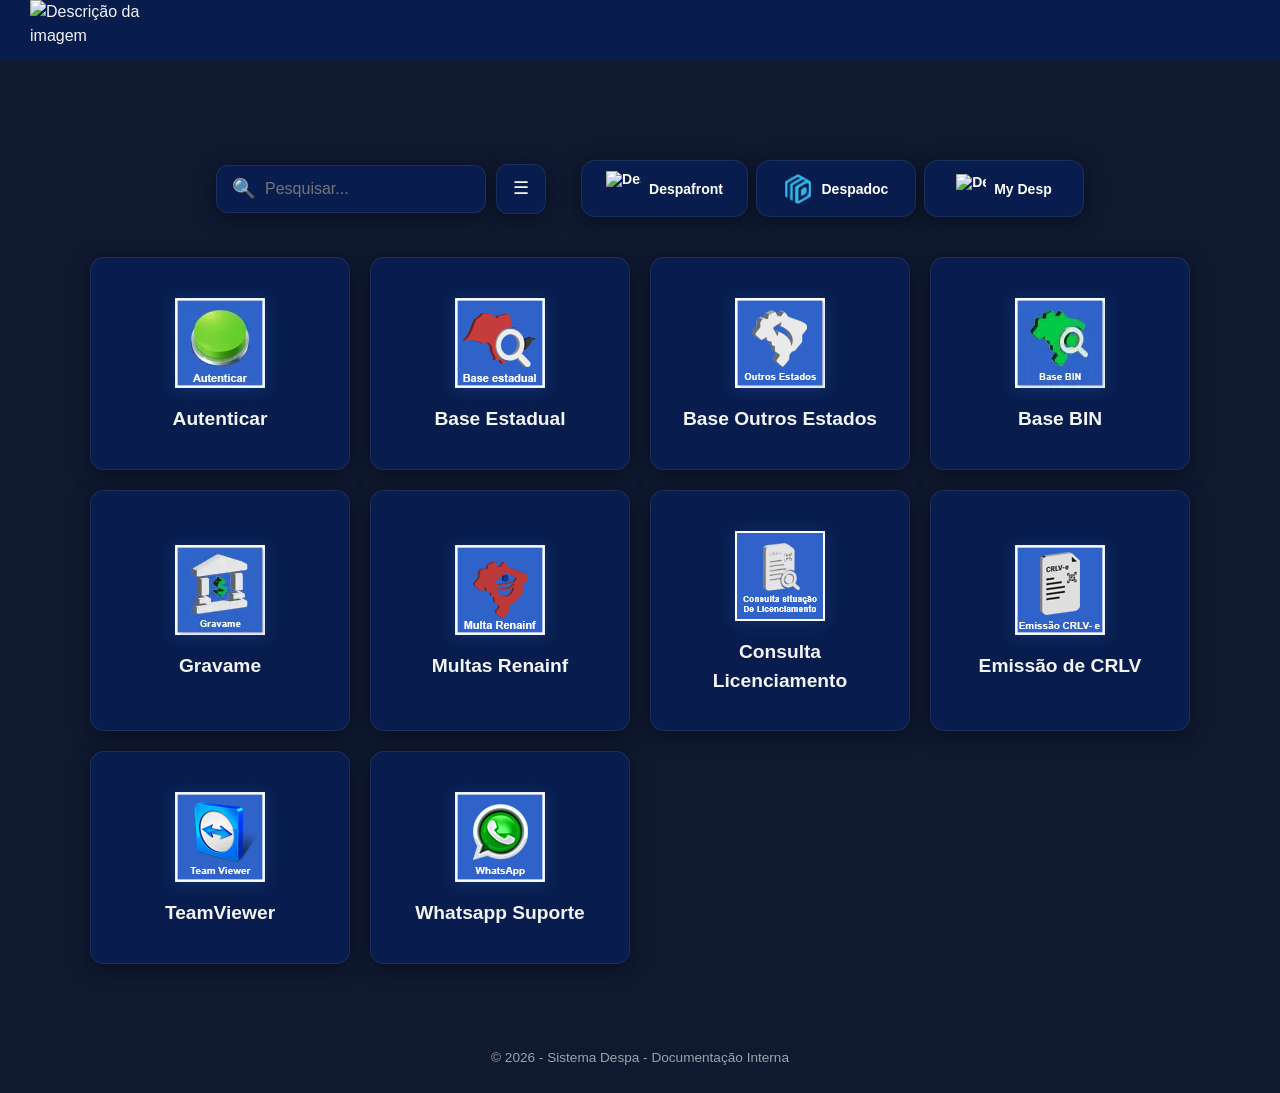
==== commit c58f44a2: "Add files via upload" ====
--- a/index.html
+++ b/index.html
@@ -3,8 +3,9 @@
 <head>
     <meta charset="UTF-8">
     <meta name="viewport" content="width=device-width, initial-scale=1.0">
-    <title>Documentação do Sistema Despa</title>
+    <title>Documentação Despa</title>
     <link rel="stylesheet" href="style.css">
+    <link rel="icon" type="image/png" href="https://substackcdn.com/image/fetch/$s_!Le41!,w_80,h_80,c_fill,f_webp,q_auto:good,fl_progressive:steep/https%3A%2F%2Fsubstack-post-media.s3.amazonaws.com%2Fpublic%2Fimages%2Ff2026650-22b4-450d-a855-7b3aeb8fd5d2_1000x1000.png">
     <style>
         /* Ajuste de layout para alinhar abas e controles na mesma linha */
         .controls-row {
@@ -75,9 +76,8 @@
 </head>
 <body>
 
-    <header>
-        <h1>Documentação do Sistema Despa</h1>
-        <p>Selecione um módulo abaixo para consultar as funções, vídeos e explicações</p>
+    <header class="cabecalho">
+        <img src="https://despatecnologia.com.br/assets/logo_colorido_branco.svg" alt="Descrição da imagem" width="150" height="60">
     </header>
 
 
@@ -94,7 +94,7 @@
 
      <div class="tabs-container">
                 <button id="btnDespafront" class="tab-btn active" onclick="switchService('despafront')">
-                    <img src="" alt="Descrição da imagem" width="30" height="30">Despafront</button>
+                    <img src="https://i.imgur.com/cvdsULe.png" alt="Descrição da imagem" width="35" height="35">Despafront</button>
                 <button id="btnDespadoc" class="tab-btn" onclick="switchService('despadoc')">
                     <img src="[data-uri]" alt="Descrição da imagem" width="30" height="30">Despadoc</button>
                 <button id="btnMyDesp" class="tab-btn" onclick="switchService('mydesp')">
@@ -138,8 +138,7 @@
 
     <!-- Importação dos três arquivos de dados externos -->
     <script src="data.js"></script>
-    <script src="data2.js"></script>
-    <script src="data3.js"></script>
+
 
     <script>
         const container = document.getElementById('topics-container');
@@ -163,29 +162,37 @@
 
         // Renderiza os cards baseado na fonte de dados ativa (currentData)
         function renderCards() {
-            document.querySelectorAll('.card-topic').forEach(card => card.remove());
-
-            for (const [key, topic] of Object.entries(currentData)) {
-                const card = document.createElement('div');
-                card.className = 'card-topic';
-                card.setAttribute('data-title', topic.title.toLowerCase());
-
-                // Verifica se o ícone é uma imagem ou um emoji
-                let iconContent = "";
-                if (topic.icon.includes('/') || topic.icon.includes('.')) {
-                    iconContent = `<img src="${topic.icon}" alt="${topic.title}">`;
-                } else {
-                    iconContent = topic.icon;
-                }
-
-                card.innerHTML = `
-                    <div class="card-icon">${iconContent}</div>
-                    <h3>${topic.title}</h3>
-                `;
-                card.onclick = () => openModal(key);
-                container.insertBefore(card, noResults);
-            }
-        }
+    document.querySelectorAll('.card-topic').forEach(card => card.remove());
+
+    for (const [key, topic] of Object.entries(currentData)) {
+        const card = document.createElement('div');
+        card.className = 'card-topic';
+        card.setAttribute('data-title', topic.title.toLowerCase());
+
+        let iconContent = "";
+        
+        // CORREÇÃO: Se a string começar com "<svg", renderiza o HTML diretamente
+        if (topic.icon.trim().startsWith('<svg')) {
+            iconContent = topic.icon;
+        } 
+        // Se for um link de imagem tradicional
+        else if (topic.icon.includes('/') || topic.icon.includes('.')) {
+            iconContent = `<img src="${topic.icon}" alt="${topic.title}">`;
+        } 
+        // Se for um emoji ou texto simples
+        else {
+            iconContent = topic.icon;
+        }
+
+        card.innerHTML = `
+            <div class="card-icon">${iconContent}</div>
+            <h3>${topic.title}</h3>
+        `;
+        card.onclick = () => openModal(key);
+        container.insertBefore(card, noResults);
+    }
+}
+
 
         // Alterna entre as bases de dados e limpa a barra de busca
         function switchService(service) {
--- a/style.css
+++ b/style.css
@@ -28,25 +28,16 @@
             align-items: center;
             line-height: 1.5;
         }
-
-        header {
-            text-align: center;
-            padding: 40px 20px 20px 20px;
-            max-width: 800px;
-        }
-
-        header h1 {
-            font-size: 2.3rem;
-            color: #ffffff;
-            font-weight: 700;
-            margin-bottom: 8px;
-            letter-spacing: -0.5px;
-        }
-
-        header p {
-            font-size: 1.05rem;
-            color: var(--text-muted);
-        }
+        .cabecalho {
+            display: flex;
+            align-items: center;
+            width: 100%;
+            background: var(--card-bg);
+            padding: 0px 30px;
+            margin-bottom: 80px;
+        }
+
+
 
         /* Barra de Pesquisa e Controles */
         .controls-wrapper {
